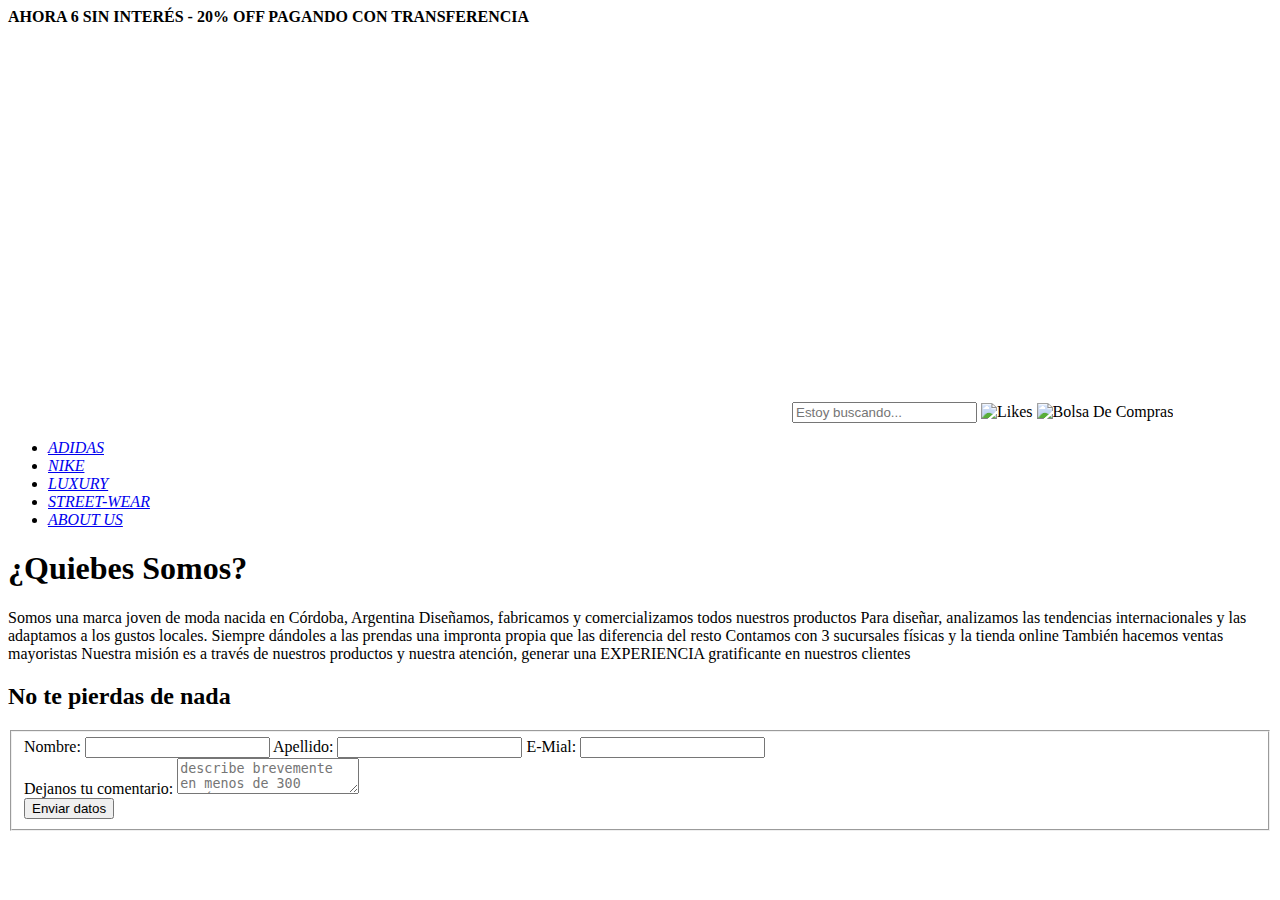
==== pages/about_us.html @ de36a55a "Primer Commit" ====
<body>
	<div class="descuento">
		<p><strong>AHORA 6 SIN INTERÉS - 20% OFF PAGANDO CON TRANSFERENCIA</strong></p>
	</div>

	<section class="seccion1">
		<nav class="seccion1_box">
			<div class="header">
				<a href="../index.html"/a><img class="logo" src="../imagenes/logo_blanco.png" alt="S N K | Sneakers House"/></a>
				<input type="search" placeholder="Estoy buscando..." id="inputBusqueda"/>
				<img class="likes" src="../imagenes/likes.png" alt="Likes">
				<img class="bolsa" src="../imagenes/carrito.png" alt="Bolsa De Compras">
			</div>
			<div class="menu">
				<ul>
					<li><a href="../pages/adidas.html"><em>ADIDAS</em></a></li>
					<li><a href="../pages/nike.html"><em>NIKE</em></a> </a></li>
					<li><a href="../pages/luxury.html"><em>LUXURY</em></a></li>
					<li><a href="../pages/streetwear.html"><em>STREET-WEAR</em> </a></li>
					<li><a href="../pages/about_us.html" target="_blank"><em>ABOUT US</em></a></li>
				</ul>
			</div>
		</nav>

	</header>
		<div class="nosotros_somos">
			<h1>¿Quiebes Somos?</h1>
				<p>Somos una marca joven de moda nacida en Córdoba, Argentina
					Diseñamos, fabricamos y comercializamos todos nuestros productos
					Para diseñar, analizamos las tendencias internacionales y las adaptamos a los gustos locales. Siempre dándoles a las prendas una impronta propia que las diferencia del resto
					Contamos con 3 sucursales físicas y la tienda online
					También hacemos ventas mayoristas
					Nuestra misión es a través de nuestros productos y nuestra atención, generar una EXPERIENCIA gratificante en nuestros clientes</p>
		</div>
		<div class="formulario">
			<h2>No te pierdas de nada</h2>
				<form>
					<fieldset>
						<label for="nombre">Nombre:</label>
						<input type="text" name="nombre"/>
					  	<label for="apellido">Apellido:</label>
					 	<input type="text" name="apellido"/>
											
						<label for="e-mail">E-Mial:</label>
						<input type="text" name="e-mail"/>
						<div class="comentario_alineado">
								<label  for="comentario">Dejanos tu comentario:</label>
								<textarea name="mensaje" for="mensaje" placeholder="describe brevemente en menos de 300 carácteres" maxlength="300"></textarea>
						</div>
						
						
						<input type="submit" name="enviar" value="Enviar datos"/>
						</fieldset>
				</form>
		</div>
	
</body>
</html>
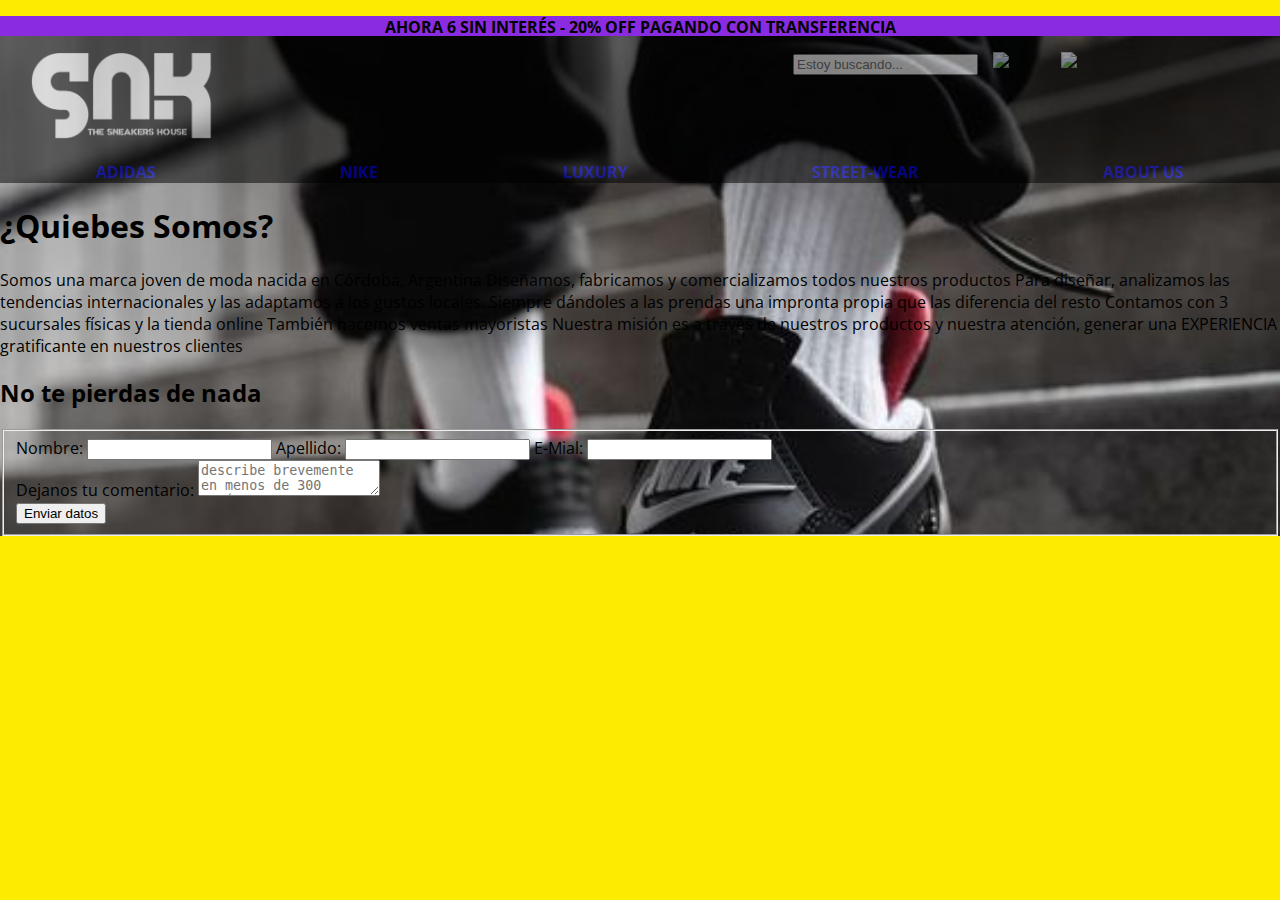
==== commit 83f20715: "Linkeado y correcicon de html en secciones" ====
--- a/pages/about_us.html
+++ b/pages/about_us.html
@@ -1,27 +1,44 @@
+<!DOCTYPE html>
+<html lang="es">
+<head>
+	<meta charset="UTF-8">
+	<meta name="viewport" content="width=device-width" initial-scale="1.0">
+	<title>SNK | Sneakers House</title>
+	<link rel="shortcut icon" href="favicomsnk.png">
+	<!-- Link de CSS -->
+	<link rel="stylesheet" type="text/css" href="../css/styles.css">
+	<!-- GOOGLES FONTS -->
+	<link rel="preconnect" href="https://fonts.googleapis.com">
+	<link rel="preconnect" href="https://fonts.gstatic.com" crossorigin>
+	<link href="https://fonts.googleapis.com/css2?family=Open+Sans:wght@400;700&display=swap" rel="stylesheet">
+</head>
 <body>
 	<div class="descuento">
 		<p><strong>AHORA 6 SIN INTERÉS - 20% OFF PAGANDO CON TRANSFERENCIA</strong></p>
 	</div>
 
 	<section class="seccion1">
-		<nav class="seccion1_box">
+	<nav class="seccion1_box">
 			<div class="header">
-				<a href="../index.html"/a><img class="logo" src="../imagenes/logo_blanco.png" alt="S N K | Sneakers House"/></a>
-				<input type="search" placeholder="Estoy buscando..." id="inputBusqueda"/>
-				<img class="likes" src="../imagenes/likes.png" alt="Likes">
-				<img class="bolsa" src="../imagenes/carrito.png" alt="Bolsa De Compras">
+				<ul class="header_ul">
+					<li><a href="index.html"/a><img class="logo" src="../imagenes/logo_blanco.png" alt="S N K | Sneakers House"/></a></li>
+				</ul>
+				<ul class="header_ul1">	
+					<li><input type="search" placeholder="Estoy buscando..." id="inputBusqueda"/></li>
+					<li><img class="likes" src="../imagenes/likes.png" alt="Likes"></li>
+					<li><img class="bolsa" src="../imagenes/carrito.png" alt="Bolsa De Compras"></li>
+				</ul>	
 			</div>
 			<div class="menu">
-				<ul>
-					<li><a href="../pages/adidas.html"><em>ADIDAS</em></a></li>
-					<li><a href="../pages/nike.html"><em>NIKE</em></a> </a></li>
-					<li><a href="../pages/luxury.html"><em>LUXURY</em></a></li>
-					<li><a href="../pages/streetwear.html"><em>STREET-WEAR</em> </a></li>
-					<li><a href="../pages/about_us.html" target="_blank"><em>ABOUT US</em></a></li>
+				<ul class="menu_ul">
+					<li><a href="../pages/adidas.html">ADIDAS</a></li>
+					<li><a href="../pages/nike.html">NIKE</a> </a></li>
+					<li><a href="../pages/luxury.html">LUXURY</a></li>
+					<li><a href="../pages/streetwear.html">STREET-WEAR</a></li>
+					<li><a href="../pages/about_us.html" target="_blank">ABOUT US</a></li>
 				</ul>
 			</div>
 		</nav>
-
 	</header>
 		<div class="nosotros_somos">
 			<h1>¿Quiebes Somos?</h1>
--- a/css/styles.css
+++ b/css/styles.css
@@ -0,0 +1,201 @@
+html,
+body{
+	margin: 0;
+	padding: 0;
+	font-family: 'Open Sans', sans-serif;;
+	background-color: #FDEC01;
+}
+
+*{
+	box-sizing: border-box;s
+}
+
+footer {
+	display: flex;
+	background-color: black;
+	color: white;
+}
+
+ul{
+	padding: 0;
+	list-style: none;
+}
+
+.seccion1{
+	background-size: 100%;
+	background-image: url("../imagenes/home_banner_1.jpg");
+	background-repeat: no-repeat;
+}
+.header{
+	display: flex;
+	width: 100%;
+}
+
+.header_ul{
+	justify-content: flex-start;
+}
+.header_ul1{
+	justify-content: flex-end;
+	padding-right: 5%;
+}
+
+.header ul{
+	display: flex;
+	flex-wrap: wrap;
+	flex: 1;
+	column-gap: 15px
+}
+
+.menu_ul{
+	display: flex;
+	flex: 1;
+	flex-wrap: wrap;
+	align-items: center;
+}
+
+
+.seccion1_box{
+	background-color: black;
+	opacity: 50%;
+}
+
+.menu {
+	display: flex;
+	margin-bottom: .02%;
+}
+
+.menu_ul{
+	color: white;
+	justify-content: center;
+	column-gap: 15%;
+	padding-right: 2%;
+	padding-left: 2%;
+	list-style: none;
+	font-weight: bold;
+}
+
+.bienvenido{
+	padding: 0;
+	margin: 0;
+	width: 100%;
+	display: grid;
+	color: #FDEC01;
+	justify-content: center;
+	font-weight: bold;
+}
+
+.bienvenido p{
+	display: grid;
+	color: white;
+	justify-content: center;
+	font-weight: bold;
+	font-size: auto;
+	width: 100%;
+}
+
+
+.descuento{
+	width: 100%;
+	height: 20px;
+	background-color: blueviolet;
+	color: black;
+	text-align: center;
+	font-size: auto;
+}
+------------------------------------------------------
+.seccion4{
+	display: flex;
+	width: 100%;
+}
+.seccion4 {
+	width: 100%;
+	background-color: white;
+}
+.footer_ul{
+	display: flex;
+	flex: 1;
+	flex-wrap: wrap;
+	justify-content: center;
+	column-gap: 50px;
+}
+----------------------------------------------------
+
+----------------------------------------------------
+
+
+.seccionfooter h3{
+	margin-left: 5%;
+}
+
+.seccionfooter1{
+	margin-left: 5%;
+	justify-content: flex-start;
+	flex: 1;
+}
+.footer2{
+	display: flex;
+	align-items: center;
+	justify-content: center;
+}
+.footer3{
+	margin-left: 10%;
+}
+.footer3 h3{ 
+	display: flex;
+	flex: 1;
+}
+.logosredes li{
+	display: flex;
+}
+--------------------------
+
+@media (max-width: 480px)
+	
+	.menu{
+		flex-wrap: wrap;
+	}
+	
+	.menu_ul{
+		margin: 0 0;
+		justify-content: center;
+	}
+
+	.menu
+	.menu_ul{
+		display: flex;
+		justify-content: center;
+	}
+}
+--------------------------
+
+.likes {
+	width: auto;
+}
+.bolsa {
+	width: auto;
+}
+.logo {
+	width: 30%;
+	margin-left: 5%;
+}
+.seccion2 {
+	width: 100%;
+}
+.seccion4 img{
+	width: 100%;
+}
+
+/*--------------------TRANSICIONES--------------------------------*/
+
+
+.menu a:hover {
+	border-color: black;
+	color: white;
+}
+
+.menu a{
+	text-decoration: none;
+	transition-property: color;
+	transition-duration: 1s;
+}
+
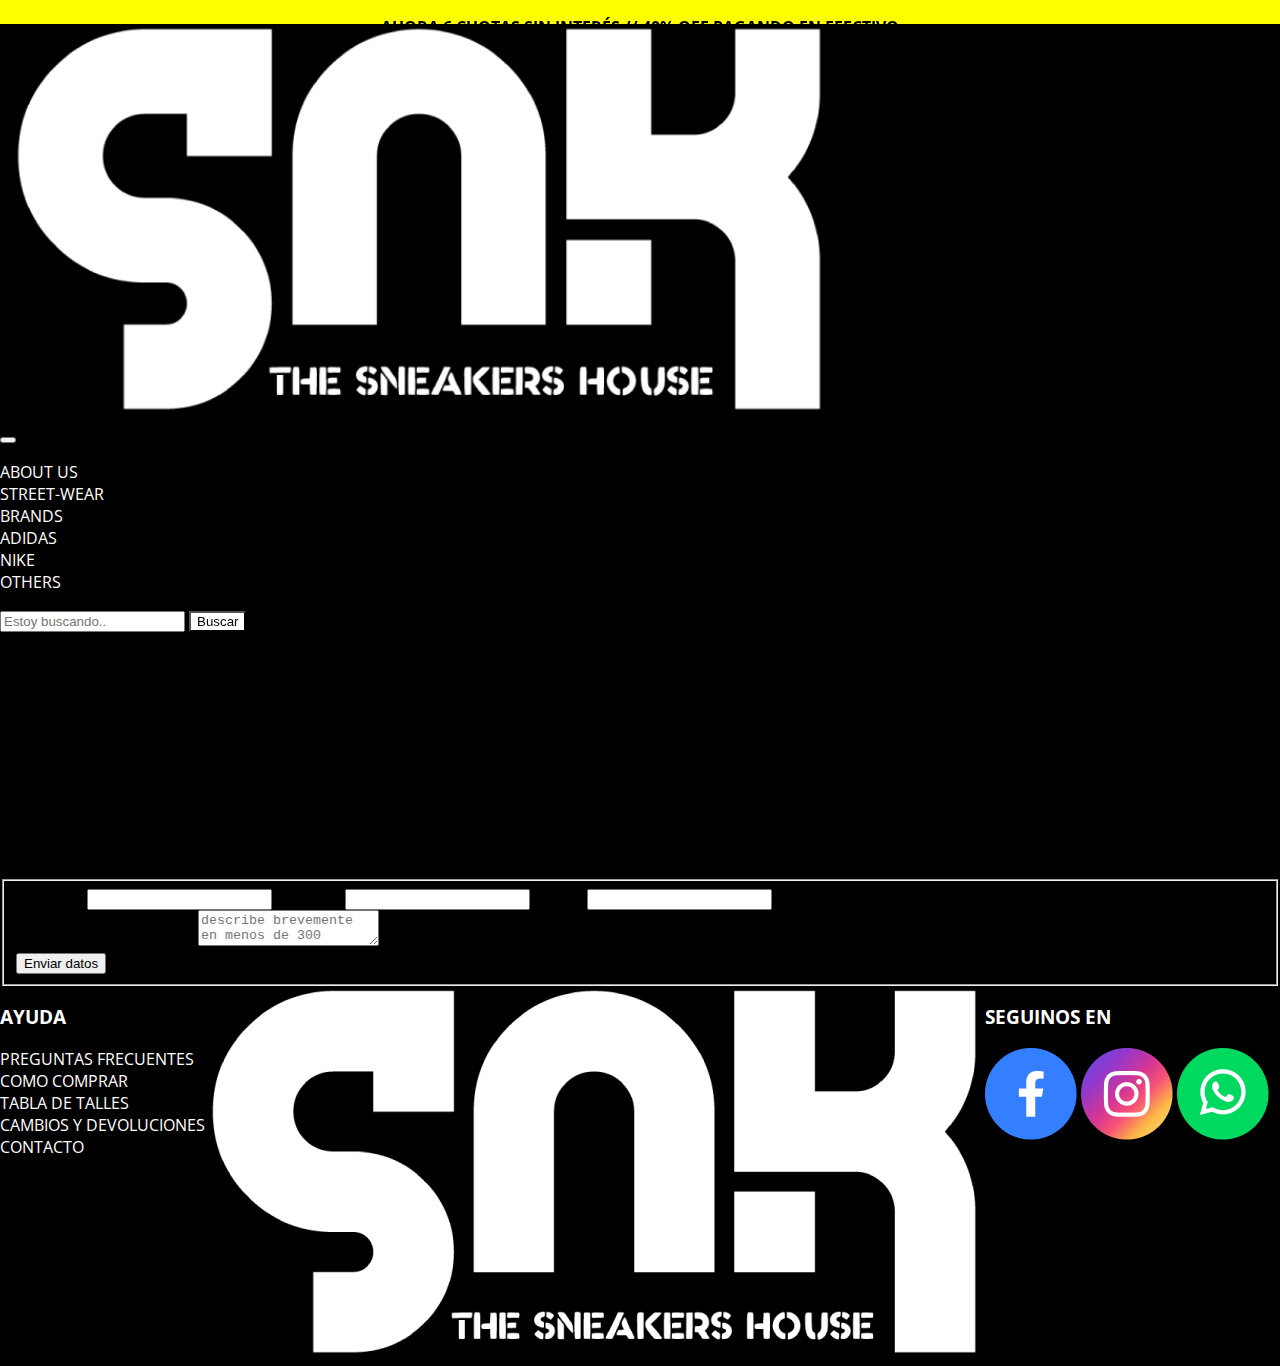
==== commit 33c8e1d1: "actualizacion de navbar con transiciones y linea de descuento  y hovers" ====
--- a/pages/about_us.html
+++ b/pages/about_us.html
@@ -4,7 +4,9 @@
 	<meta charset="UTF-8">
 	<meta name="viewport" content="width=device-width" initial-scale="1.0">
 	<title>SNK | Sneakers House</title>
-	<link rel="shortcut icon" href="favicomsnk.png">
+	<link rel="shortcut icon" href="../favicomsnk.png">
+	<!-- Boostrap -->
+	<link href="https://cdn.jsdelivr.net/npm/bootstrap@5.2.0/dist/css/bootstrap.min.css" rel="stylesheet" integrity="sha384-gH2yIJqKdNHPEq0n4Mqa/HGKIhSkIHeL5AyhkYV8i59U5AR6csBvApHHNl/vI1Bx" crossorigin="anonymous">
 	<!-- Link de CSS -->
 	<link rel="stylesheet" type="text/css" href="../css/styles.css">
 	<!-- GOOGLES FONTS -->
@@ -12,33 +14,45 @@
 	<link rel="preconnect" href="https://fonts.gstatic.com" crossorigin>
 	<link href="https://fonts.googleapis.com/css2?family=Open+Sans:wght@400;700&display=swap" rel="stylesheet">
 </head>
+
 <body>
-	<div class="descuento">
-		<p><strong>AHORA 6 SIN INTERÉS - 20% OFF PAGANDO CON TRANSFERENCIA</strong></p>
-	</div>
-
-	<section class="seccion1">
-	<nav class="seccion1_box">
-			<div class="header">
-				<ul class="header_ul">
-					<li><a href="index.html"/a><img class="logo" src="../imagenes/logo_blanco.png" alt="S N K | Sneakers House"/></a></li>
-				</ul>
-				<ul class="header_ul1">	
-					<li><input type="search" placeholder="Estoy buscando..." id="inputBusqueda"/></li>
-					<li><img class="likes" src="../imagenes/likes.png" alt="Likes"></li>
-					<li><img class="bolsa" src="../imagenes/carrito.png" alt="Bolsa De Compras"></li>
-				</ul>	
-			</div>
-			<div class="menu">
-				<ul class="menu_ul">
-					<li><a href="../pages/adidas.html">ADIDAS</a></li>
-					<li><a href="../pages/nike.html">NIKE</a> </a></li>
-					<li><a href="../pages/luxury.html">LUXURY</a></li>
-					<li><a href="../pages/streetwear.html">STREET-WEAR</a></li>
-					<li><a href="../pages/about_us.html" target="_blank">ABOUT US</a></li>
-				</ul>
-			</div>
-		</nav>
+	<header class="descuento_header">
+		<div class="descuento">
+			<p><strong>AHORA 6 CUOTAS SIN INTERÉS // 40% OFF PAGANDO EN EFECTIVO</strong></p>
+		</div>
+	</header>	
+	<nav class="navbar navbar-expand-lg">
+  <div class="container-fluid">
+    <a class="navbar-brand" href="../index.html"/a><img class="logo" src="../imagenes/logo_blanco.png" alt="S N K | Sneakers House"/></a>
+    <button class="navbar-toggler" type="button" data-bs-toggle="collapse" data-bs-target="#navbarSupportedContent" aria-controls="navbarSupportedContent" aria-expanded="false" aria-label="Toggle navigation">
+      <span class="navbar-toggler-icon"></span>
+    </button>
+    <div class="collapse navbar-collapse" id="navbarSupportedContent">
+      <ul class="navbar-nav me-auto mb-2 mb-lg-0">
+        <li class="nav-item">
+          <a class="nav-link" href="../pages/about_us.html">ABOUT US</a>
+        </li>
+        <li class="nav-item">
+          <a class="nav-link" href="../pages/streetwear.html">STREET-WEAR</a>
+        </li>
+        <li class="nav-item dropdown">
+          <a class="nav-link dropdown-toggle" role="button" data-bs-toggle="dropdown" aria-expanded="false">
+            BRANDS
+          </a>
+          <ul class="dropdown-menu">
+            <li><a class="dropdown-item" href="../pages/adidas.html">ADIDAS</a></li>
+            <li><a class="dropdown-item" href="../pages/nike.html">NIKE</a></li>
+           	<li><a class="dropdown-item" href="../pages/luxury.html">OTHERS</a></li>
+          </ul>
+        </li>
+      </ul>
+      <form class="d-flex" role="search">
+        <input class="form-control me-2" type="search" placeholder="Estoy buscando.." aria-label="Search">
+        <button class="btn" type="submit">Buscar</button>
+      </form>
+    </div>
+  </div>
+</nav>
 	</header>
 		<div class="nosotros_somos">
 			<h1>¿Quiebes Somos?</h1>
@@ -71,5 +85,32 @@
 				</form>
 		</div>
 	
+	<footer>
+		<section class="seccionfooter">
+			<h3>AYUDA</h3>
+			<div>	
+				<ul class="seccionfooter1">
+					<li><a href="../pages/about_us.html">PREGUNTAS FRECUENTES</a></li>
+					<li><a href="../pages/about_us.html">COMO COMPRAR</a></li>
+					<li><a href="../pages/about_us.html">TABLA DE TALLES</a></li>
+					<li><a href="../pages/about_us.html">CAMBIOS Y DEVOLUCIONES</a></li>
+					<li><a href="../pages/about_us.html">CONTACTO</a></li>
+				</ul>
+			</div>	
+		</section>
+		<section class="footer2">
+			<a href="../index.html"/a><img class="logo" src="../imagenes/logo_blanco.png" alt="S N K | Sneakers House"/></a>
+		</section>
+		<section class="footer3">
+			<h3>SEGUINOS EN</h3>
+				<div id="logosredes">
+					<a href="https://www.facebook.com/snk.house1" style="display: inline-block";"/a><img class="facebook" src="../imagenes/Facebook.png" alt="S N K | Sneakers House"/></a>
+					<a href="https://www.instagram.com/snk.house/" style="display: inline-block"/a><img class="instagram" src="../imagenes/Instagram.png" alt="S N K | Sneakers House"/></a>
+					<a href="#"style="display: inline-block" /a><img class="whatsapp" src="../imagenes/Whatsapp.png" alt="S N K | Sneakers House"/></a>
+				</div>
+		</section>
+	</footer>
+
+<script src="https://cdn.jsdelivr.net/npm/bootstrap@5.2.0/dist/js/bootstrap.bundle.min.js" integrity="sha384-A3rJD856KowSb7dwlZdYEkO39Gagi7vIsF0jrRAoQmDKKtQBHUuLZ9AsSv4jD4Xa" crossorigin="anonymous"></script>
 </body>
 </html>--- a/css/styles.css
+++ b/css/styles.css
@@ -2,12 +2,15 @@
 body{
 	margin: 0;
 	padding: 0;
-	font-family: 'Open Sans', sans-serif;;
-	background-color: #FDEC01;
+	font-family: 'Open Sans', sans-serif;
+	background-color: black;
+}
+img{
+	width: 100%;
 }
 
 *{
-	box-sizing: border-box;s
+	box-sizing: border-box;
 }
 
 footer {
@@ -15,117 +18,209 @@
 	background-color: black;
 	color: white;
 }
+
+
 
 ul{
 	padding: 0;
 	list-style: none;
 }
 
-.seccion1{
-	background-size: 100%;
-	background-image: url("../imagenes/home_banner_1.jpg");
-	background-repeat: no-repeat;
-}
-.header{
-	display: flex;
-	width: 100%;
-}
-
-.header_ul{
-	justify-content: flex-start;
-}
-.header_ul1{
-	justify-content: flex-end;
-	padding-right: 5%;
-}
-
-.header ul{
+/*-------------------------------*/
+
+.descuento_header{
+	display: flex;
+	height: 1.5rem;
+	background: yellow;
+	position: sticky;
+	top: 0;
+	z-index: 100;
+}
+.descuento{
 	display: flex;
 	flex-wrap: wrap;
-	flex: 1;
-	column-gap: 15px
-}
-
-.menu_ul{
+	align-items: center;
+	margin: auto;
+}
+/*-------------------------------*/
+.navbar-brand{
+	width: 120px;
+    height: auto;
+    padding: 10px;
+
+}
+.navbar{
+	display: flex;
+	background: black;
+	height: auto;
+	position: sticky;
+	top: 0;
+	z-index: 100;
+}
+
+.conteienr-fluid{
+	display: flex;
+	flex-wrap: wrap;
+}
+
+.nav-item a:hover {
+	color: yellow;
+	text-decoration: underline;
+}
+
+.nav-item a{
+	text-decoration: none;
+	transition-property: color;
+	transition-duration: 1s;
+	color: white;
+}
+
+a {
+	list-style: none;
+	color: white;
+	text-decoration: none;
+}
+
+.dropdown-menu {
+	background-color: black;
+}
+
+.dropdown-menu a{
+	text-decoration: none;
+	transition-property: color;
+	transition-duration: 1s;
+	color: white;
+}
+
+.dropdown-menu a:hover {
+	color: black;
+	text-decoration: underline;
+	text-decoration: blink;
+}
+
+.btn {
+	background-color: white;
+}
+
+/*------------------------------------------*/
+.bienvenido {
+    background-image: url(../imagenes/home_banner_2.jpg);
+    background-repeat: no-repeat;
+    background-size: cover;
+    background-position: center center;
+    flex-basis: 100%;
+    display: flex;
+    justify-content: center;
+    align-items: center;
+    height: 100vh;*/
+
+
+
+
+
+/*
+
+.bienvenido h1{
+	float: center;
+	color: yellow;
+	position: relative;
+}
+
+.bienvenido h1 span{
+	position: absolute;
+	right: 0;
+	width: 0;
+	background: black;
+	border-left: 2px solid #fff;
+
+	animation: maquina 4s infinite alternate steps(45);
+}
+
+@keyframes maquina {
+	from {
+		width: 100%;
+	}
+	to{
+		width: 0;
+	}
+} */
+
+
+
+/*.bienvenido{
+	padding: 0;
+	margin: 0;
+	width: 100%;
+	display: grid;
+	color: #FDEC01;
+	justify-content: center;
+	font-weight: bold;
+}
+
+.bienvenido p{
+	display: grid;
+	color: white;
+	justify-content: center;
+	font-weight: bold;
+	font-size: auto;
+	width: 100%;
+} */
+
+/*------------------------------------------------------*/
+.seccion4{
+	display: flex;
+	width: 100%;
+}
+.seccion4 {
+	width: 100%;
+	background-color: white;
+}
+.footer_ul{
 	display: flex;
 	flex: 1;
 	flex-wrap: wrap;
+	justify-content: center;
+	column-gap: 50px;
+}
+/*----------------------------------------------------*/
+
+
+
+.carrusel {
+	width: 100%;
+	display: flex;
+	justify-content: center;
 	align-items: center;
 }
 
-
-.seccion1_box{
-	background-color: black;
-	opacity: 50%;
-}
-
-.menu {
-	display: flex;
-	margin-bottom: .02%;
-}
-
-.menu_ul{
-	color: white;
-	justify-content: center;
-	column-gap: 15%;
-	padding-right: 2%;
-	padding-left: 2%;
-	list-style: none;
-	font-weight: bold;
-}
-
-.bienvenido{
-	padding: 0;
-	margin: 0;
-	width: 100%;
-	display: grid;
-	color: #FDEC01;
-	justify-content: center;
-	font-weight: bold;
-}
-
-.bienvenido p{
-	display: grid;
-	color: white;
-	justify-content: center;
-	font-weight: bold;
-	font-size: auto;
-	width: 100%;
-}
-
-
-.descuento{
-	width: 100%;
-	height: 20px;
-	background-color: blueviolet;
-	color: black;
-	text-align: center;
-	font-size: auto;
-}
-------------------------------------------------------
-.seccion4{
-	display: flex;
-	width: 100%;
-}
-.seccion4 {
-	width: 100%;
-	background-color: white;
-}
-.footer_ul{
-	display: flex;
-	flex: 1;
-	flex-wrap: wrap;
-	justify-content: center;
-	column-gap: 50px;
-}
-----------------------------------------------------
-
-----------------------------------------------------
-
-
-.seccionfooter h3{
+.carrusel {
+	position: relative;
+	height: 400px;
+	width: 100%;
+	overflow: hidden;
+	box-shadow: 0px 10px 15px rgba(0, 0, 0,.50);
+	cursor: pointer;
+}
+
+.carrusel img{
+	transform: perspective(600px) rotateY(180degh);
+	width: 100%;
+	height: 100%;
+	padding: 4px;
+}
+.carrusel:hover {
+	transform: rotate(360deg);
+	transition-duration: 2s;
+}
+
+
+/*----------------------------------------------------*/
+
+
+.seccionfooter h3{{
 	margin-left: 5%;
-}
+{}}
+
 
 .seccionfooter1{
 	margin-left: 5%;
@@ -135,19 +230,21 @@
 .footer2{
 	display: flex;
 	align-items: center;
-	justify-content: center;
-}
+    text-align: center;
+	justify-content: center;
+}
+
 .footer3{
 	margin-left: 10%;
-}
+	list-style: none;
+	}
+
 .footer3 h3{ 
 	display: flex;
 	flex: 1;
 }
-.logosredes li{
-	display: flex;
-}
---------------------------
+
+/*--------------------------*/
 
 @media (max-width: 480px)
 	
@@ -166,7 +263,7 @@
 		justify-content: center;
 	}
 }
---------------------------
+/*--------------------------*/
 
 .likes {
 	width: auto;
@@ -188,14 +285,6 @@
 /*--------------------TRANSICIONES--------------------------------*/
 
 
-.menu a:hover {
-	border-color: black;
-	color: white;
-}
-
-.menu a{
-	text-decoration: none;
-	transition-property: color;
-	transition-duration: 1s;
-}
-
+
+
+/*------------------------------------------------------------------*/
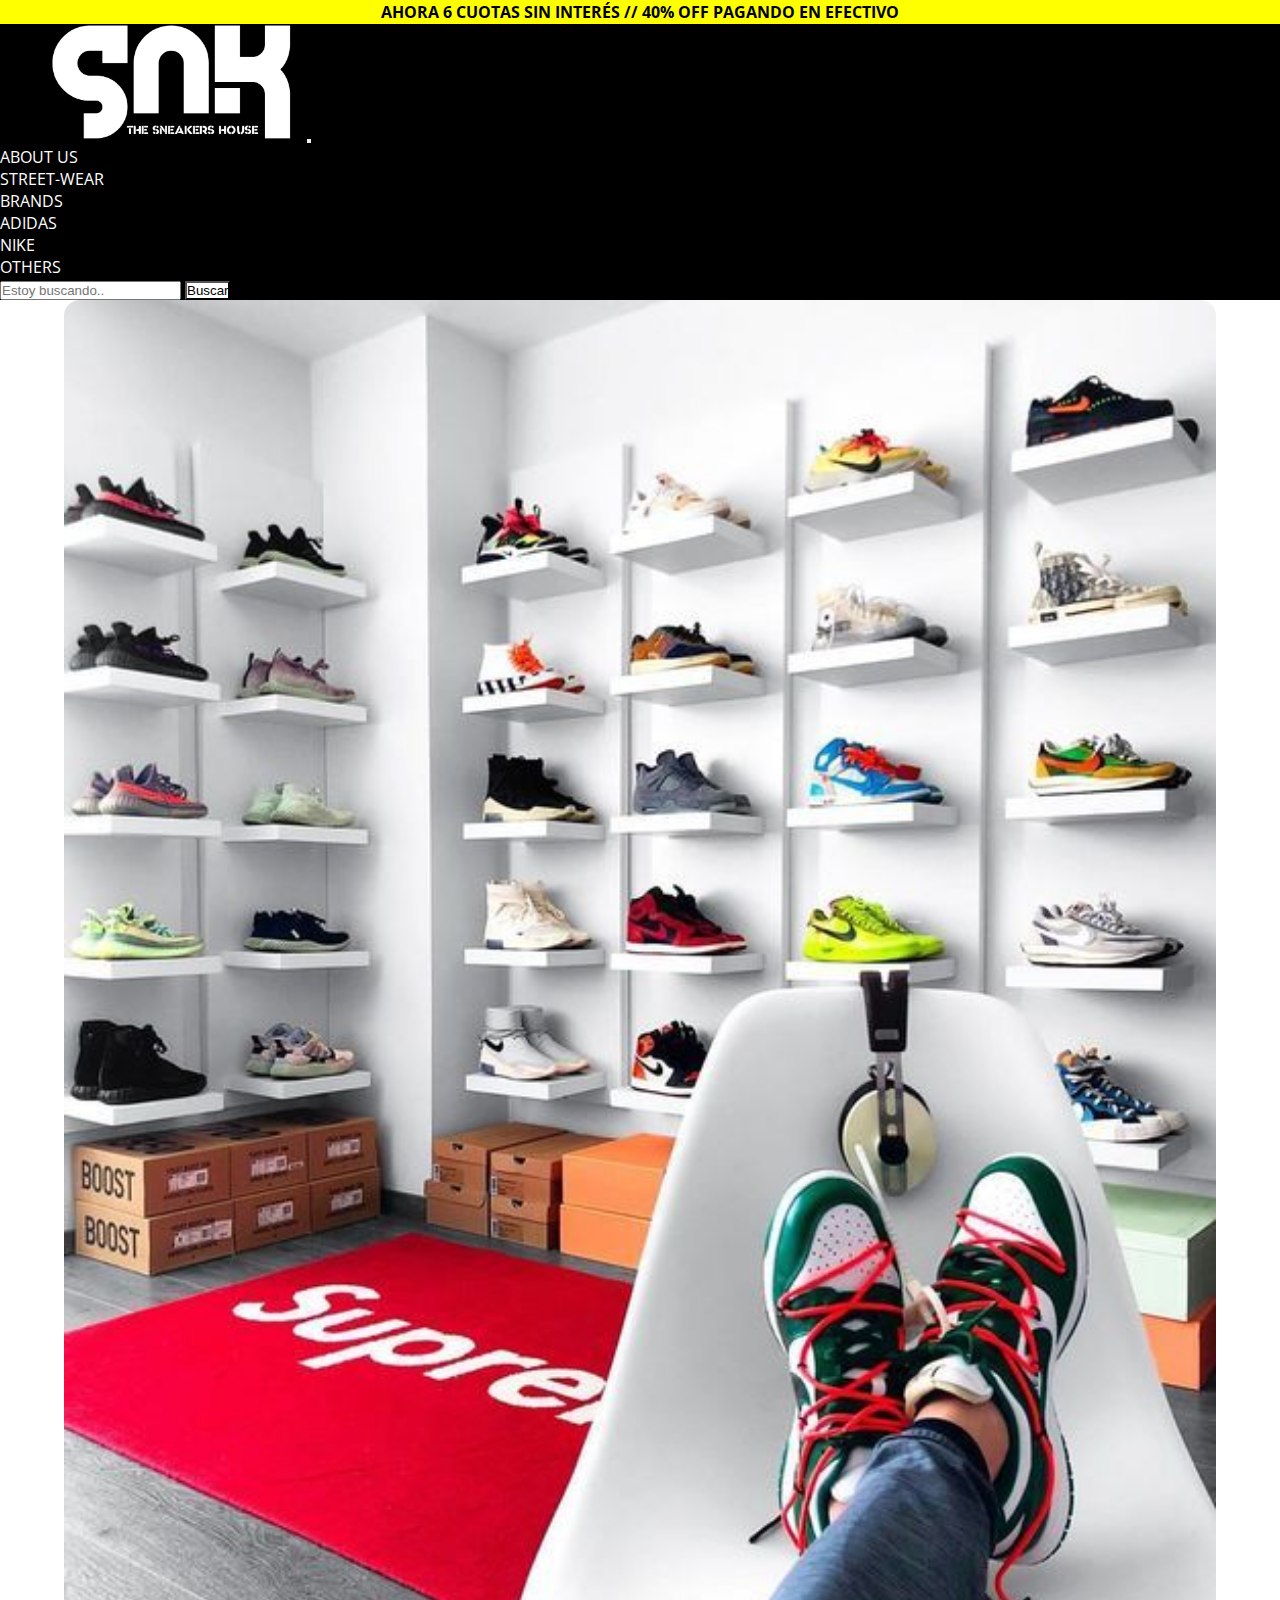
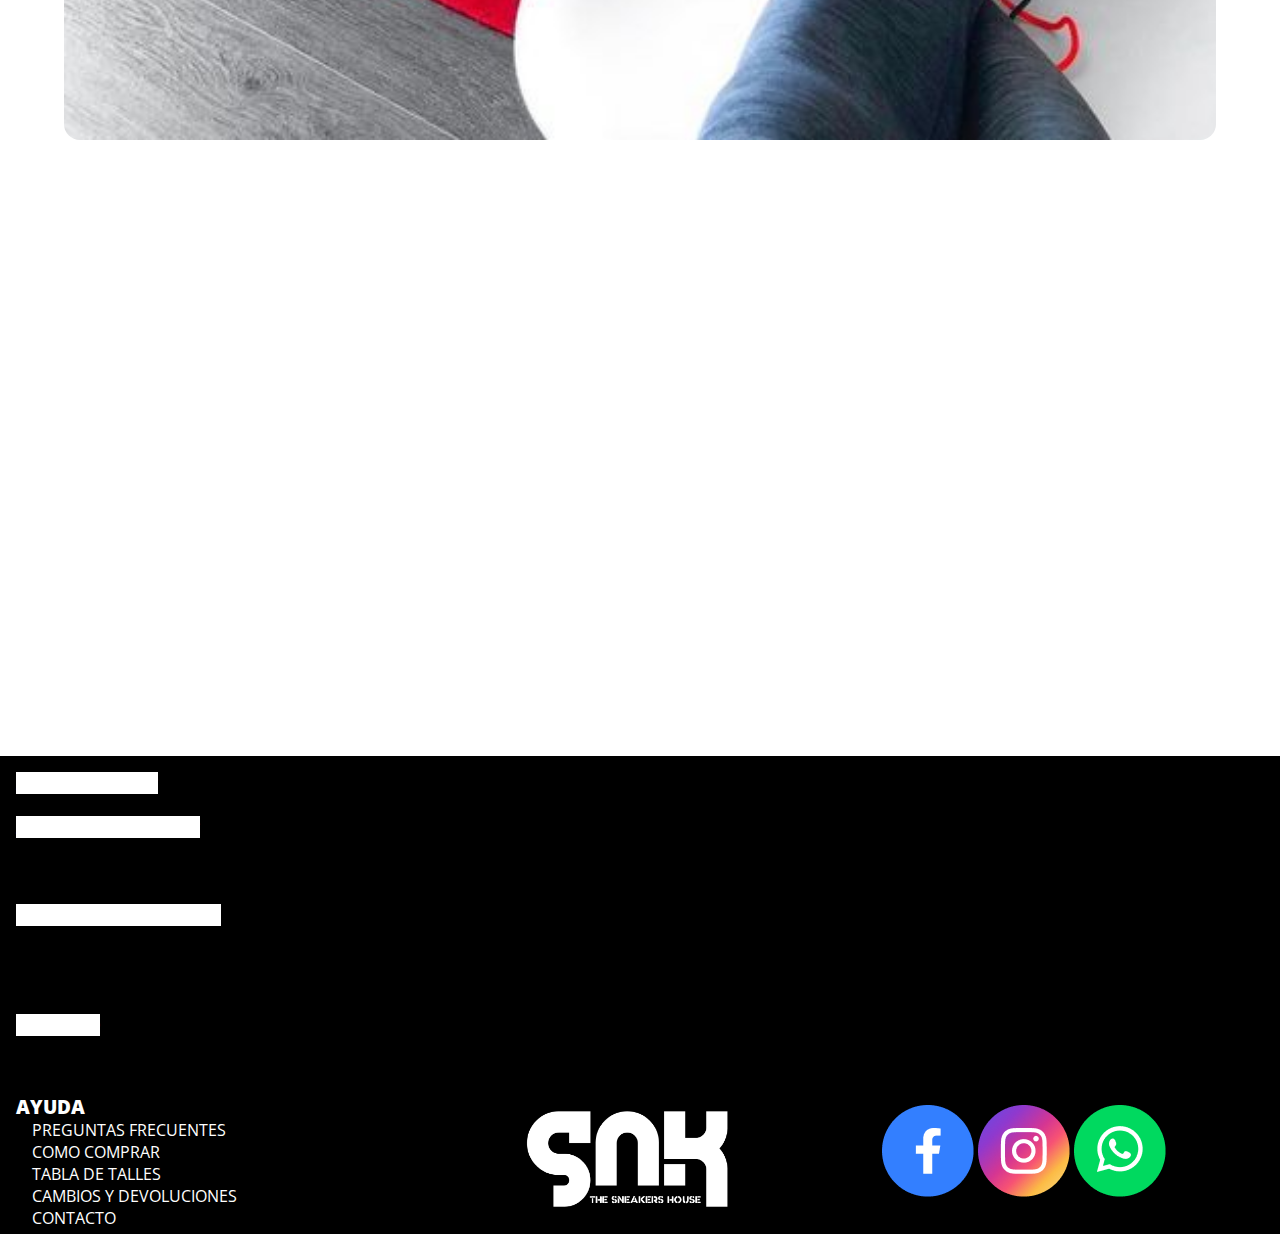
==== commit 76be0e37: "Seccion about us avanzado, falta editar diseño" ====
--- a/pages/about_us.html
+++ b/pages/about_us.html
@@ -53,41 +53,80 @@
     </div>
   </div>
 </nav>
-	</header>
-		<div class="nosotros_somos">
-			<h1>¿Quiebes Somos?</h1>
-				<p>Somos una marca joven de moda nacida en Córdoba, Argentina
-					Diseñamos, fabricamos y comercializamos todos nuestros productos
-					Para diseñar, analizamos las tendencias internacionales y las adaptamos a los gustos locales. Siempre dándoles a las prendas una impronta propia que las diferencia del resto
-					Contamos con 3 sucursales físicas y la tienda online
-					También hacemos ventas mayoristas
-					Nuestra misión es a través de nuestros productos y nuestra atención, generar una EXPERIENCIA gratificante en nuestros clientes</p>
-		</div>
-		<div class="formulario">
-			<h2>No te pierdas de nada</h2>
-				<form>
-					<fieldset>
-						<label for="nombre">Nombre:</label>
-						<input type="text" name="nombre"/>
-					  	<label for="apellido">Apellido:</label>
-					 	<input type="text" name="apellido"/>
-											
-						<label for="e-mail">E-Mial:</label>
-						<input type="text" name="e-mail"/>
-						<div class="comentario_alineado">
-								<label  for="comentario">Dejanos tu comentario:</label>
-								<textarea name="mensaje" for="mensaje" placeholder="describe brevemente en menos de 300 carácteres" maxlength="300"></textarea>
-						</div>
-						
-						
-						<input type="submit" name="enviar" value="Enviar datos"/>
-						</fieldset>
-				</form>
-		</div>
+<!-- -->
+<main>
+	<div class="row g-0">
+    	<img src="../imagenes/showroom_snk.jpg" alt="Showroom" class="container-fluid col-xl-5 showroom_img">
+
+ 		<section class="container gps col-xl-5">
+      		<iframe class="media__gps" src="https://www.google.com/maps/embed?pb=!1m18!1m12!1m3!1d3284.1969295568892!2d-58.37197108460945!3d-34.59918146476548!2m3!1f0!2f0!3f0!3m2!1i1024!2i768!4f13.1!3m3!1m2!1s0x95a3353362b5f933%3A0xc1b70cb49ba27aa0!2sMicrosoft%20Argentina!5e0!3m2!1sen!2sar!4v1648254077707!5m2!1sen!2sar" width="800" height="600" style="border:0;" allowfullscreen="" loading="lazy" referrerpolicy="no-referrer-when-downgrade"></iframe>
+  		</section>
+ 	</div>
+
+   	<div id="desplegable">
+    	<div class="card">
+            <div class="card-header">
+               	<a class="btn accordion__tittle collapsed" data-bs-toggle="collapse" href="#collapseOne" aria-expanded="false">
+                        ¿COMO COMPRAR?
+                </a>
+           	</div>
+                <div id="collapseOne" class="collapse" style="">
+                    <div class="card-body text__description">
+                        Facil! Chekeá los modelos disponibles en las diferentes secciones de la web, elegi tu talle y escribinos por Whatsapp para preparar el envio de tus SNEAKERS.
+                    </div>
+                </div>
+            </div>
+
+            <div class="card">
+                <div class="card-header">
+                    <a class="collapsed btn accordion__tittle" data-bs-toggle="collapse" href="#collapseTwo">
+                        ¿COMO SABER MI TALLE?
+                    </a>
+          		</div>
+              	<div id="collapseTwo" class="collapse">
+                    <div class="card-body text__description">
+                        Tomá las medidas de tus pies antes de elegir tus zapatillas, ojotas o calzado en general. Acordate de hacerlo al final de la jornada, ya que con el paso del día los pies pueden hincharse y así aumentar su tamaño. Distribuí el peso por igual en ambos pies y ponete unas medias que uses regularmente. Recordá medirte ambos pies. La medida entre ellos puede variar y tené en cuenta que siempre se toma como referencia el pie que tenga el mayor tamaño.
+                    </div>
+                </div>
+            </div>
+
+            <div class="card">
+                <div class="card-header">
+                    <a class="collapsed btn accordion__tittle" data-bs-toggle="collapse" href="#collapseThree">
+                        CAMBIOS Y DEVOLUCIONES
+                    </a>
+                </div>
+                <div id="collapseThree" class="collapse">
+                    <div class="card-body text__description">
+                        Tené en cuenta que, para realizar el cambio por otro producto, siempre el nuevo que selecciones tiene que encontrarse en stock en la página al momento de tu solicitud.
+
+						Es importante que sepas que, en el caso de que elijas solo el cambio de talle el precio del producto será el mismo y no se modificará. En cambio, si elegís otro producto distinto para cambiar (ya sea otro modelo o el mismo modelo, pero de diferente color) el precio puede variar y, en ese caso, deberás abonar la diferencia.
+
+						En cualquiera de estas situaciones, el valor será tomado del producto inicial que figure en la factura original de compra (excluyendo el costo del envío).
+                    </div>
+                </div>
+            </div>
+
+            <div class="card">
+                <div class="card-header">
+                    <a class="collapsed btn accordion__tittle" data-bs-toggle="collapse" href="#collapseFour">
+                        CONTACTO
+                    </a>
+                </div>
+                <div id="collapseFour" class="collapse">
+                    <div class="card-body text__description">
+                       Podes escribirnos via Whatsapp, estamos a disposicion las 24Hs !
+                       Podes acceder a nuestro chat directamente desde el botón que figura abajo !
+                    </div>
+                </div>
+            </div>
+        </div>
+ </main>       
+<!-- -->
 	
-	<footer>
-		<section class="seccionfooter">
-			<h3>AYUDA</h3>
+	<footer class="footer">
+		<section class="ayuda_footer">
+			<h3><strong>AYUDA</strong></h3>
 			<div>	
 				<ul class="seccionfooter1">
 					<li><a href="../pages/about_us.html">PREGUNTAS FRECUENTES</a></li>
@@ -98,13 +137,12 @@
 				</ul>
 			</div>	
 		</section>
-		<section class="footer2">
+		<section class="logo_footer">
 			<a href="../index.html"/a><img class="logo" src="../imagenes/logo_blanco.png" alt="S N K | Sneakers House"/></a>
 		</section>
-		<section class="footer3">
-			<h3>SEGUINOS EN</h3>
-				<div id="logosredes">
-					<a href="https://www.facebook.com/snk.house1" style="display: inline-block";"/a><img class="facebook" src="../imagenes/Facebook.png" alt="S N K | Sneakers House"/></a>
+		<section class="redes_footer">
+				<div id="logos_redes">
+					<a href="https://www.facebook.com/snk.house1" style="display: inline-block"/a><img class="facebook" src="../imagenes/Facebook.png" alt="S N K | Sneakers House"/></a>
 					<a href="https://www.instagram.com/snk.house/" style="display: inline-block"/a><img class="instagram" src="../imagenes/Instagram.png" alt="S N K | Sneakers House"/></a>
 					<a href="#"style="display: inline-block" /a><img class="whatsapp" src="../imagenes/Whatsapp.png" alt="S N K | Sneakers House"/></a>
 				</div>
--- a/css/styles.css
+++ b/css/styles.css
@@ -10,7 +10,9 @@
 }
 
 *{
-	box-sizing: border-box;
+	margin: 0;
+    padding: 0;
+    box-sizing: border-box;;
 }
 
 footer {
@@ -44,7 +46,7 @@
 }
 /*-------------------------------*/
 .navbar-brand{
-	width: 120px;
+	width: 500px;
     height: auto;
     padding: 10px;
 
@@ -112,28 +114,33 @@
     display: flex;
     justify-content: center;
     align-items: center;
-    height: 100vh;*/
-
-
-
-
-
-/*
-
-.bienvenido h1{
-	float: center;
-	color: yellow;
-	position: relative;
-}
-
-.bienvenido h1 span{
+    height: 100vh;
+}
+
+.bienvenido_titulo h1 {
+    color: white;
+    text-shadow: 0 20px 25px #2e2e31, 0 40px 60px #2e2e31;
+    font-size: 5rem;
+    font-weight: bold;
+    text-decoration: none;
+    letter-spacing: -3px;
+    margin: 0;
+    position: relative;
+    top: 50%;
+    left: 50%;
+    transform: translateX(-50%) translateY(-50%);
+    border-bottom: 1px solid;
+}
+
+.bienvenido_titulo span {
 	position: absolute;
 	right: 0;
 	width: 0;
-	background: black;
-	border-left: 2px solid #fff;
-
-	animation: maquina 4s infinite alternate steps(45);
+	background: space;
+	border-left: 5px solid;
+
+	animation: maquina 3s infinite alternate steps(25);
+
 }
 
 @keyframes maquina {
@@ -143,105 +150,78 @@
 	to{
 		width: 0;
 	}
-} */
-
-
-
-/*.bienvenido{
-	padding: 0;
-	margin: 0;
-	width: 100%;
-	display: grid;
-	color: #FDEC01;
-	justify-content: center;
-	font-weight: bold;
-}
-
-.bienvenido p{
-	display: grid;
-	color: white;
-	justify-content: center;
-	font-weight: bold;
-	font-size: auto;
-	width: 100%;
-} */
-
+}
 /*------------------------------------------------------*/
-.seccion4{
-	display: flex;
-	width: 100%;
-}
-.seccion4 {
-	width: 100%;
+.marcas{
+	display: flex;
+	flex-direction: column;
+	text-align: center;
 	background-color: white;
 }
-.footer_ul{
-	display: flex;
-	flex: 1;
-	flex-wrap: wrap;
-	justify-content: center;
-	column-gap: 50px;
-}
+
+.imagenes_marcas{
+    display: flex;
+    flex-direction: row;
+    flex-wrap: wrap;
+    justify-content: center;
+
+}
+.imagenes_marcas img{
+	width: 100px;
+	height: 100px;
+	
+}
+
 /*----------------------------------------------------*/
 
 
-
-.carrusel {
-	width: 100%;
-	display: flex;
-	justify-content: center;
-	align-items: center;
-}
-
-.carrusel {
+/*----------------------------------------------------*/
+.carousel-inner {
 	position: relative;
-	height: 400px;
 	width: 100%;
 	overflow: hidden;
-	box-shadow: 0px 10px 15px rgba(0, 0, 0,.50);
-	cursor: pointer;
-}
-
-.carrusel img{
-	transform: perspective(600px) rotateY(180degh);
-	width: 100%;
-	height: 100%;
-	padding: 4px;
-}
-.carrusel:hover {
-	transform: rotate(360deg);
-	transition-duration: 2s;
-}
-
+}
+.carousel-item {
+	margin-top: 1rem;
+	position: relative;
+    display: none;
+    float: left;
+    width: 100%;
+    margin-right: -100%;
+    -webkit-backface-visibility: hidden;
+    backface-visibility: hidden;
+    transition: transform .5s ease-in-out;
+}
 
 /*----------------------------------------------------*/
-
-
-.seccionfooter h3{{
-	margin-left: 5%;
-{}}
-
-
-.seccionfooter1{
-	margin-left: 5%;
-	justify-content: flex-start;
-	flex: 1;
-}
-.footer2{
-	display: flex;
-	align-items: center;
-    text-align: center;
+.footer {
+	display: grid;
+    grid-template-columns: 2fr 1fr 2fr;
+    background-color: black;
+    margin: auto;
+    padding: 0.3rem 0;
+}
+.ayuda_footer .logo_footer .redes_footer{
+	display: flex;
+    justify-content: center;
+    align-items: center;
+}
+.ayuda_footer h3{
+	padding-left: 1rem;
+	margin-top: 1rem;
+}
+.ayuda_footer a{
+	text-decoration: none;
+	padding-left: 2rem;
+}
+.logo_footer img{
+	width: 80%;
+	margin-top: 2rem;
+}
+.redes_footer{
+	display: flex;
 	justify-content: center;
-}
-
-.footer3{
-	margin-left: 10%;
-	list-style: none;
-	}
-
-.footer3 h3{ 
-	display: flex;
-	flex: 1;
+    align-items: center;
 }
 
 /*--------------------------*/
@@ -282,9 +262,54 @@
 	width: 100%;
 }
 
-/*--------------------TRANSICIONES--------------------------------*/
-
-
-
-
-/*------------------------------------------------------------------*/
+/*------------------------------ABOUT US-----------------------------------*/
+ .gps{ 
+    padding: 0.5rem;
+    display: -webkit-box;
+    display: -ms-flexbox;
+    display: flex;
+    -webkit-box-pack: center;
+    -ms-flex-pack: center;
+    justify-content: center;
+    max-width: 90%;
+    transition: 0.2s;
+}
+.gps:hover {
+	transform: scale3d(0.95, 0.95, 0.95);
+	transition: 0.4s;
+}
+.row{
+	background-color: white;
+	display: flex;
+    flex-wrap: wrap;
+    margin-top: calc(-1 * var(--bs-gutter-y));
+    margin-right: calc(-.5 * var(--bs-gutter-x));
+    margin-left: calc(-.5 * var(--bs-gutter-x));
+}
+.showroom_img{
+	border-radius: 1rem;
+	margin: 0 auto;
+    max-width: 90%;
+    display: flex;
+    -webkit-box-pack: center;
+    justify-content: center;
+    transition: 0.2s;
+}
+.showroom_img:hover {
+	transform: scale3d(0.85, 0.85, 0.85);
+	transition: 0.4s;
+}
+
+#desplegable{
+	margin: 1rem;
+}
+.card{
+	word-wrap: break-word;
+}
+
+}
+
+
+
+
+
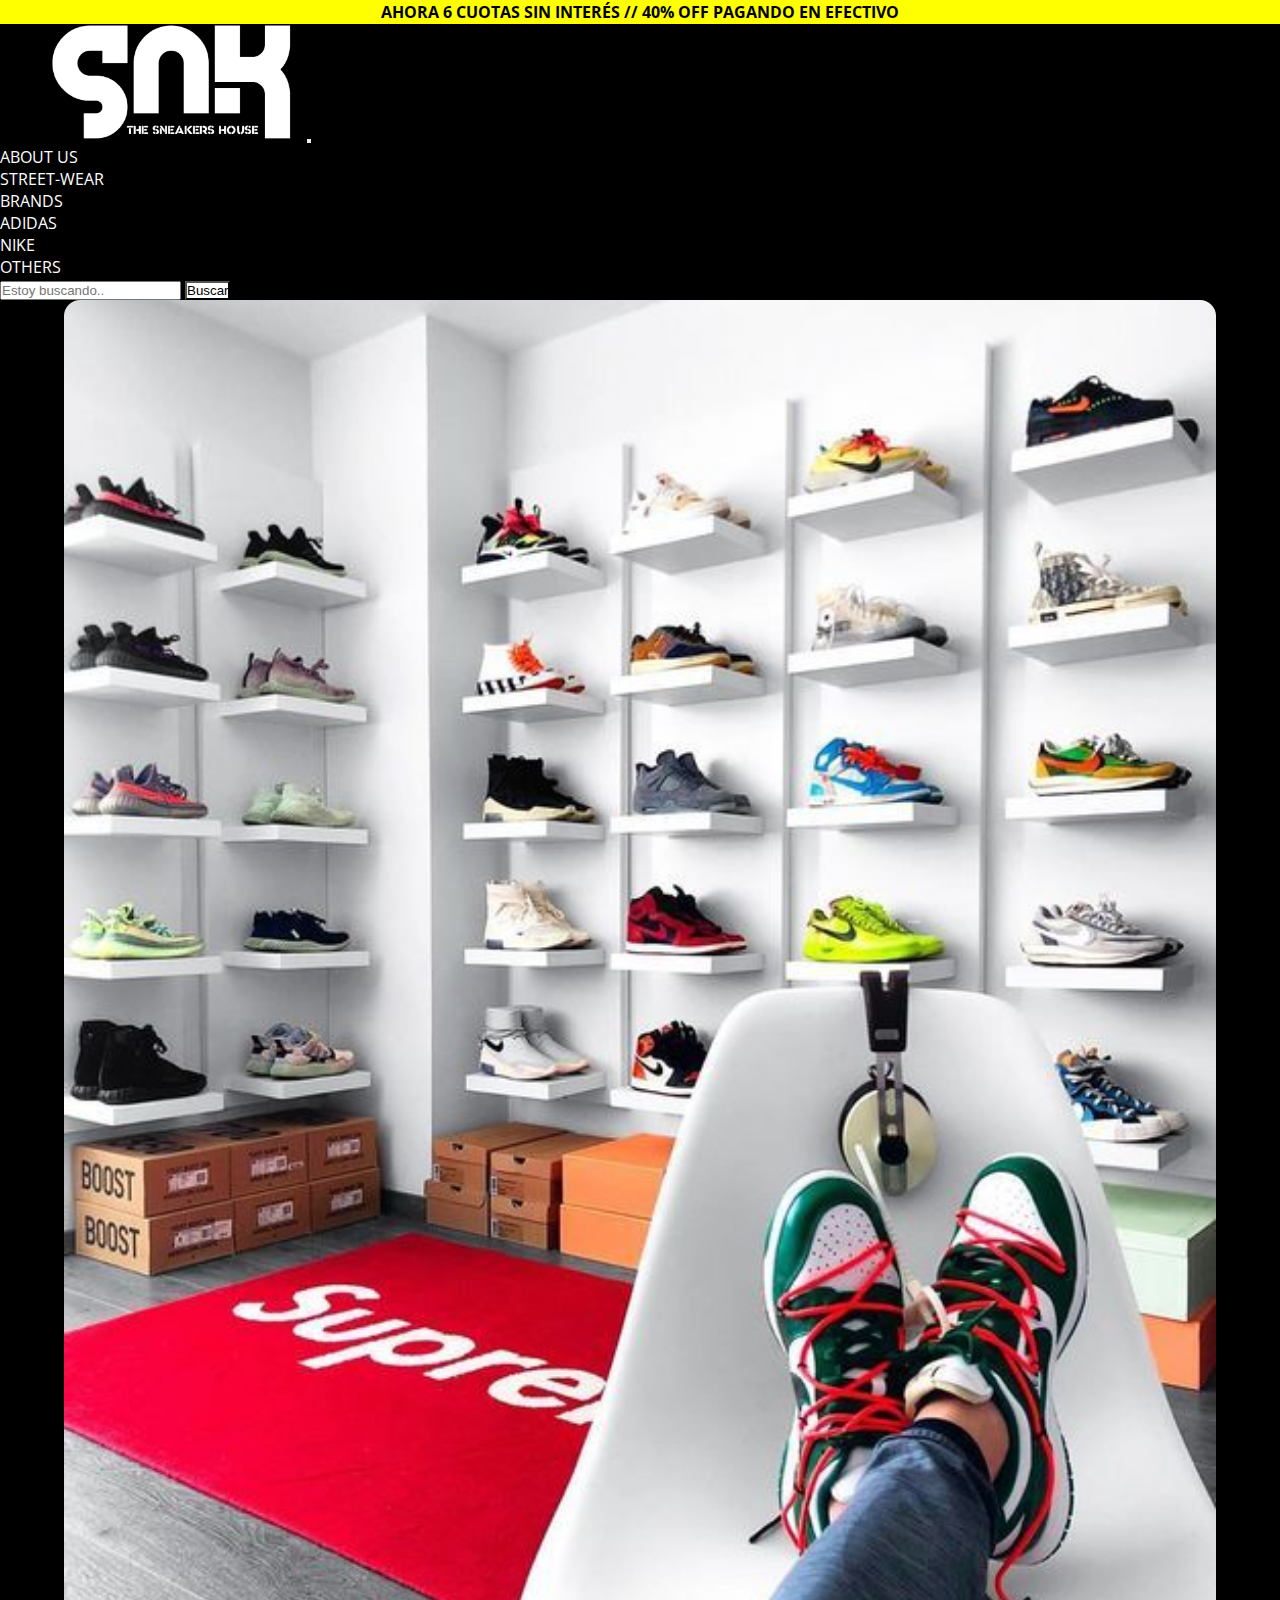
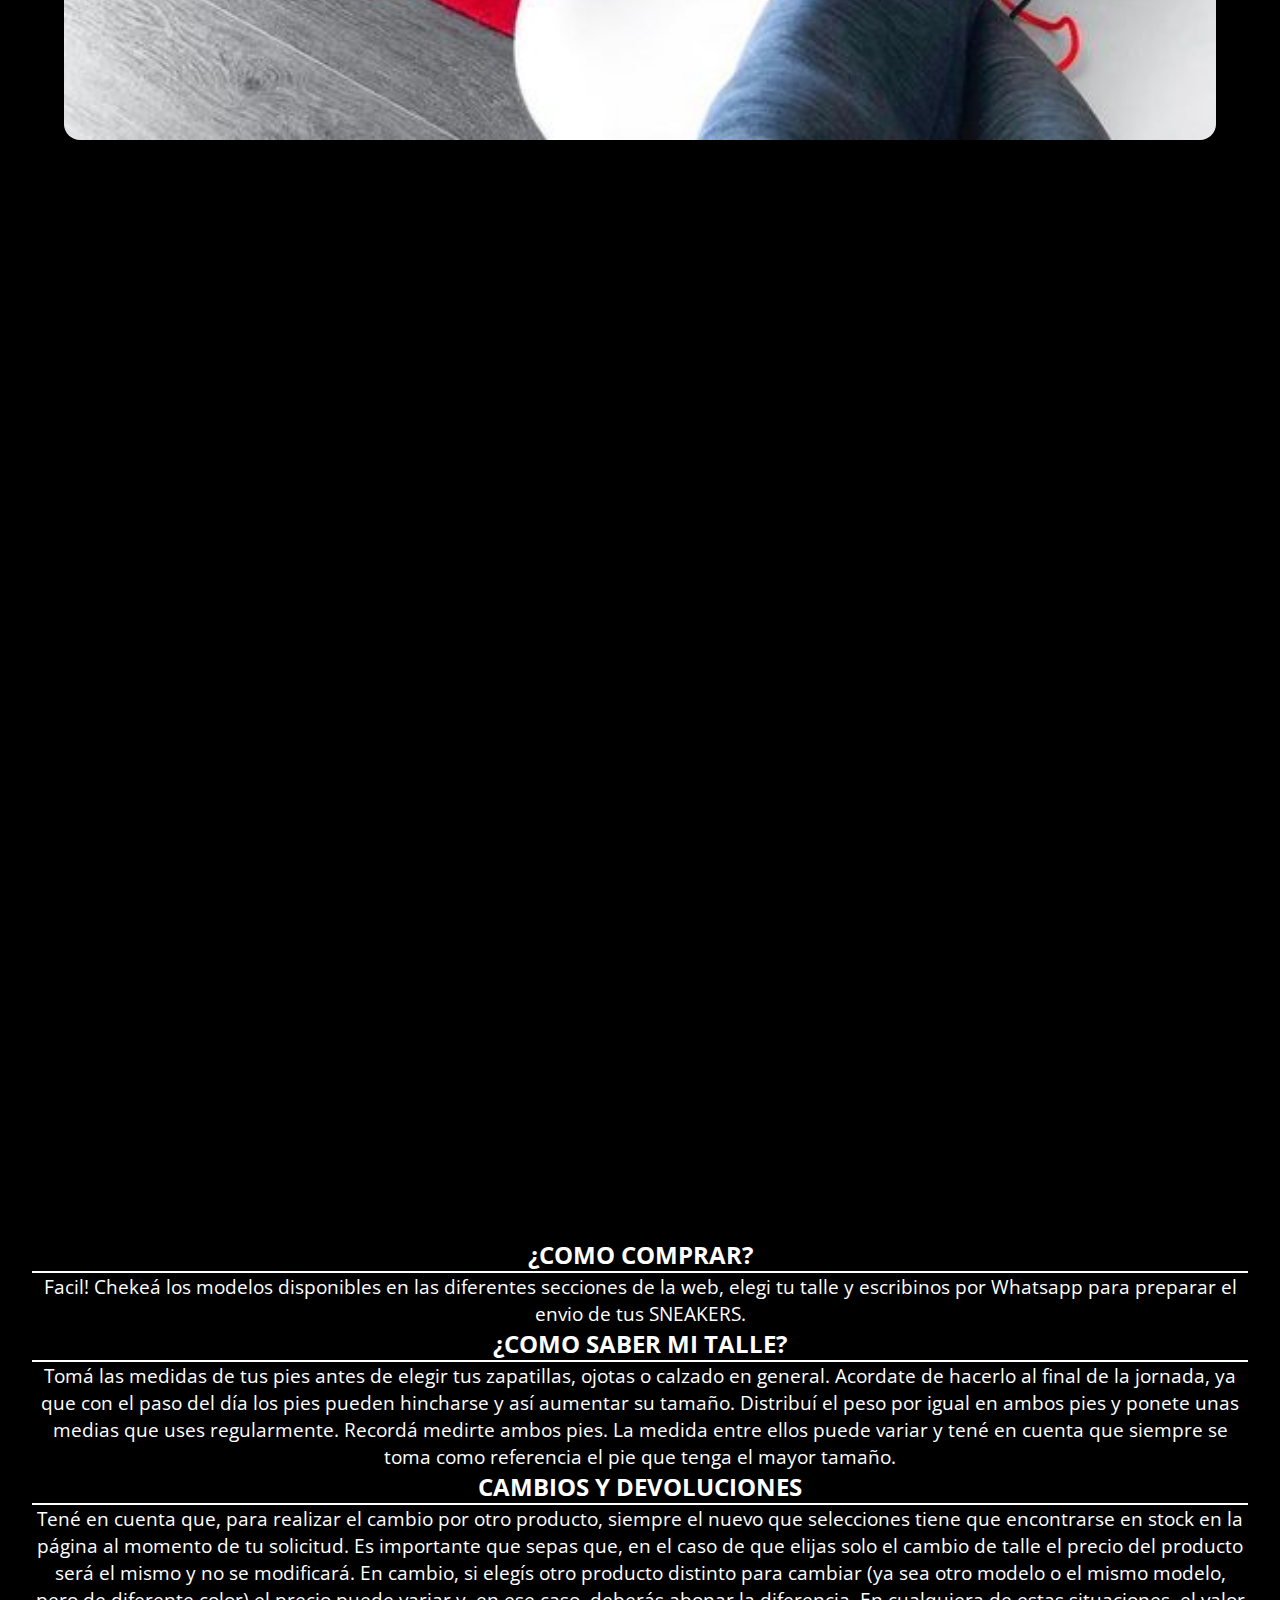
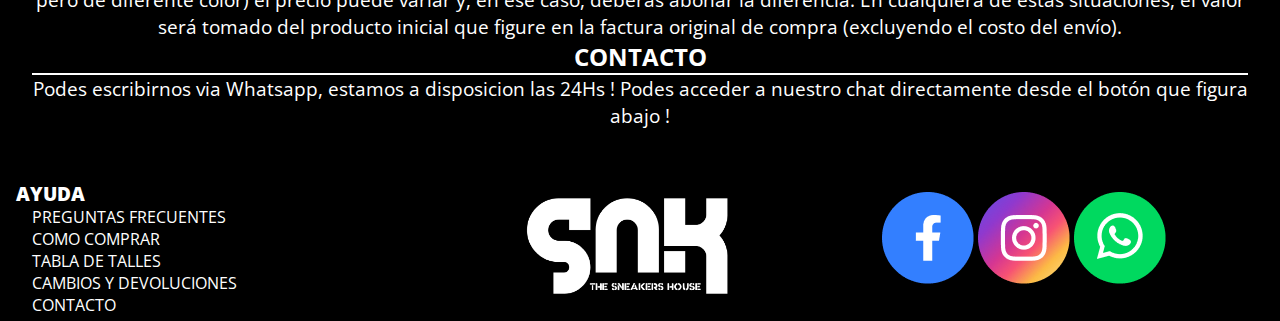
==== commit e59b47da: "Ajuste y terminacion de AboutUs" ====
--- a/pages/about_us.html
+++ b/pages/about_us.html
@@ -59,16 +59,16 @@
     	<img src="../imagenes/showroom_snk.jpg" alt="Showroom" class="container-fluid col-xl-5 showroom_img">
 
  		<section class="container gps col-xl-5">
-      		<iframe class="media__gps" src="https://www.google.com/maps/embed?pb=!1m18!1m12!1m3!1d3284.1969295568892!2d-58.37197108460945!3d-34.59918146476548!2m3!1f0!2f0!3f0!3m2!1i1024!2i768!4f13.1!3m3!1m2!1s0x95a3353362b5f933%3A0xc1b70cb49ba27aa0!2sMicrosoft%20Argentina!5e0!3m2!1sen!2sar!4v1648254077707!5m2!1sen!2sar" width="800" height="600" style="border:0;" allowfullscreen="" loading="lazy" referrerpolicy="no-referrer-when-downgrade"></iframe>
+      		<iframe class="media_gps" src="https://www.google.com/maps/embed?pb=!1m18!1m12!1m3!1d3284.1969295568892!2d-58.37197108460945!3d-34.59918146476548!2m3!1f0!2f0!3f0!3m2!1i1024!2i768!4f13.1!3m3!1m2!1s0x95a3353362b5f933%3A0xc1b70cb49ba27aa0!2sMicrosoft%20Argentina!5e0!3m2!1sen!2sar!4v1648254077707!5m2!1sen!2sar" width="900" height="1050" style="border:0;" allowfullscreen="" loading="lazy" referrerpolicy="no-referrer-when-downgrade"></iframe>
   		</section>
  	</div>
 
    	<div id="desplegable">
     	<div class="card">
             <div class="card-header">
-               	<a class="btn accordion__tittle collapsed" data-bs-toggle="collapse" href="#collapseOne" aria-expanded="false">
-                        ¿COMO COMPRAR?
-                </a>
+                   	<a class="btnabout accordion__tittle collapsed" data-bs-toggle="collapse" href="#collapseOne" aria-expanded="false">
+                        <strong>¿COMO COMPRAR?</strong>
+                    </a>
            	</div>
                 <div id="collapseOne" class="collapse" style="">
                     <div class="card-body text__description">
@@ -79,8 +79,8 @@
 
             <div class="card">
                 <div class="card-header">
-                    <a class="collapsed btn accordion__tittle" data-bs-toggle="collapse" href="#collapseTwo">
-                        ¿COMO SABER MI TALLE?
+                    <a class="collapsed btnabout accordion__tittle" data-bs-toggle="collapse" href="#collapseTwo">
+                        <strong>¿COMO SABER MI TALLE?</strong>
                     </a>
           		</div>
               	<div id="collapseTwo" class="collapse">
@@ -92,8 +92,8 @@
 
             <div class="card">
                 <div class="card-header">
-                    <a class="collapsed btn accordion__tittle" data-bs-toggle="collapse" href="#collapseThree">
-                        CAMBIOS Y DEVOLUCIONES
+                    <a class="collapsed btnabout accordion__tittle" data-bs-toggle="collapse" href="#collapseThree">
+                        <strong>CAMBIOS Y DEVOLUCIONES</strong>
                     </a>
                 </div>
                 <div id="collapseThree" class="collapse">
@@ -109,8 +109,8 @@
 
             <div class="card">
                 <div class="card-header">
-                    <a class="collapsed btn accordion__tittle" data-bs-toggle="collapse" href="#collapseFour">
-                        CONTACTO
+                    <a class="collapsed btnabout accordion__tittle" data-bs-toggle="collapse" href="#collapseFour">
+                       <strong>CONTACTO</strong>
                     </a>
                 </div>
                 <div id="collapseFour" class="collapse">
--- a/css/styles.css
+++ b/css/styles.css
@@ -193,6 +193,15 @@
     transition: transform .5s ease-in-out;
 }
 
+.row{
+	background-color: black;
+	display: flex;
+    flex-wrap: wrap;
+    margin-top: calc(-1 * var(--bs-gutter-y));
+    margin-right: calc(-.5 * var(--bs-gutter-x));
+    margin-left: calc(-.5 * var(--bs-gutter-x));
+}
+
 /*----------------------------------------------------*/
 .footer {
 	display: grid;
@@ -227,18 +236,17 @@
 /*--------------------------*/
 
 @media (max-width: 480px)
-	
-	.menu{
+	.navbar{
 		flex-wrap: wrap;
 	}
 	
-	.menu_ul{
+	.navbar-bar{
 		margin: 0 0;
 		justify-content: center;
 	}
 
-	.menu
-	.menu_ul{
+	.navbar
+	.navbar-bar{
 		display: flex;
 		justify-content: center;
 	}
@@ -263,13 +271,11 @@
 }
 
 /*------------------------------ABOUT US-----------------------------------*/
- .gps{ 
+
+.gps{ 
     padding: 0.5rem;
-    display: -webkit-box;
-    display: -ms-flexbox;
     display: flex;
     -webkit-box-pack: center;
-    -ms-flex-pack: center;
     justify-content: center;
     max-width: 90%;
     transition: 0.2s;
@@ -277,14 +283,6 @@
 .gps:hover {
 	transform: scale3d(0.95, 0.95, 0.95);
 	transition: 0.4s;
-}
-.row{
-	background-color: white;
-	display: flex;
-    flex-wrap: wrap;
-    margin-top: calc(-1 * var(--bs-gutter-y));
-    margin-right: calc(-.5 * var(--bs-gutter-x));
-    margin-left: calc(-.5 * var(--bs-gutter-x));
 }
 .showroom_img{
 	border-radius: 1rem;
@@ -299,17 +297,118 @@
 	transform: scale3d(0.85, 0.85, 0.85);
 	transition: 0.4s;
 }
-
 #desplegable{
-	margin: 1rem;
+	margin: 2rem;
 }
 .card{
+	text-align: center;
 	word-wrap: break-word;
-}
-
-}
-
-
-
-
-
+	--bs-card-bg: black;
+}
+.card-header{
+	background-color: black;
+    border-bottom: 2px solid white;
+}
+.card-body {
+	color: white;
+	font-size: 1.2rem;
+}
+.btnabout {
+    background-color: black;
+    font-size: 1.5rem;
+}
+
+
+
+
+/*------------------------------ADIDAS-----------------------------------*/
+
+.productos{
+	background: black;
+}
+.productos_contenedor{
+    max-width: 1200px;
+    margin: auto;
+    margin-top: 100px;
+    perspective: 1000px;
+    display: flex;
+    justify-content: center;
+    flex-wrap: wrap;
+}
+.papa_tarjeta {
+    margin: 20px;
+    perspective: 1000px;
+}
+.papa_tarjeta:hover .tarjeta {
+    transform: rotateY(180deg);
+  }
+.tarjeta{
+	width: 350px;
+    height: 400px;
+    position: relative;
+    transform-style: preserve-3d;
+    transition: all 600ms;
+}
+.frente_tarjeta, .dorso_tarjeta{
+	width: 100%;
+    height: 100%;
+    position: absolute;
+    top: 0;
+    left: 0;
+    backface-visibility: hidden;
+    transform-style: preserve-3d;
+    border-radius: 20px;
+}
+.frente_tarjeta {
+    background-size: cover;
+    background-position: center;
+}
+.bg{
+    width: 100%;
+    height: 100%;
+    position: absolute;
+    top: 0;
+    left: 0;
+    background: rgba(0, 0, 0, 0.4);
+    border-radius: 20px;
+}
+.cuerpo_tarjeta_frente {
+    width: 100%;
+    height: 100%;
+    text-align: center;
+    padding: 40px;
+    display: flex;
+    justify-content: center;
+    align-items: center;
+    color: #fff;
+    transform: translateZ(60px);
+}
+.cuerpo_tarjeta_dorso {
+    padding: 40px;
+    text-align: center;
+    transform: translateZ(60px);
+ }
+ .cuerpo_tarjeta_dorso p {
+    margin-top: 30px;
+    font-size: 18px;
+}
+.cuerpo_tarjeta_dorso input {
+    padding: 10px 40px;
+    margin-top: 30px;
+    font-size: 16px;
+    cursor: pointer;
+    border: none;
+    color: white;
+    background: BLACK;
+    box-shadow: 1px 1px 30px -5px black;
+    border-radius: 10px;
+    transition: box-shadow 600ms;
+}
+.dorso_tarjeta {
+    transform: rotateY(180deg);
+    background: #fff;
+}
+
+
+
+
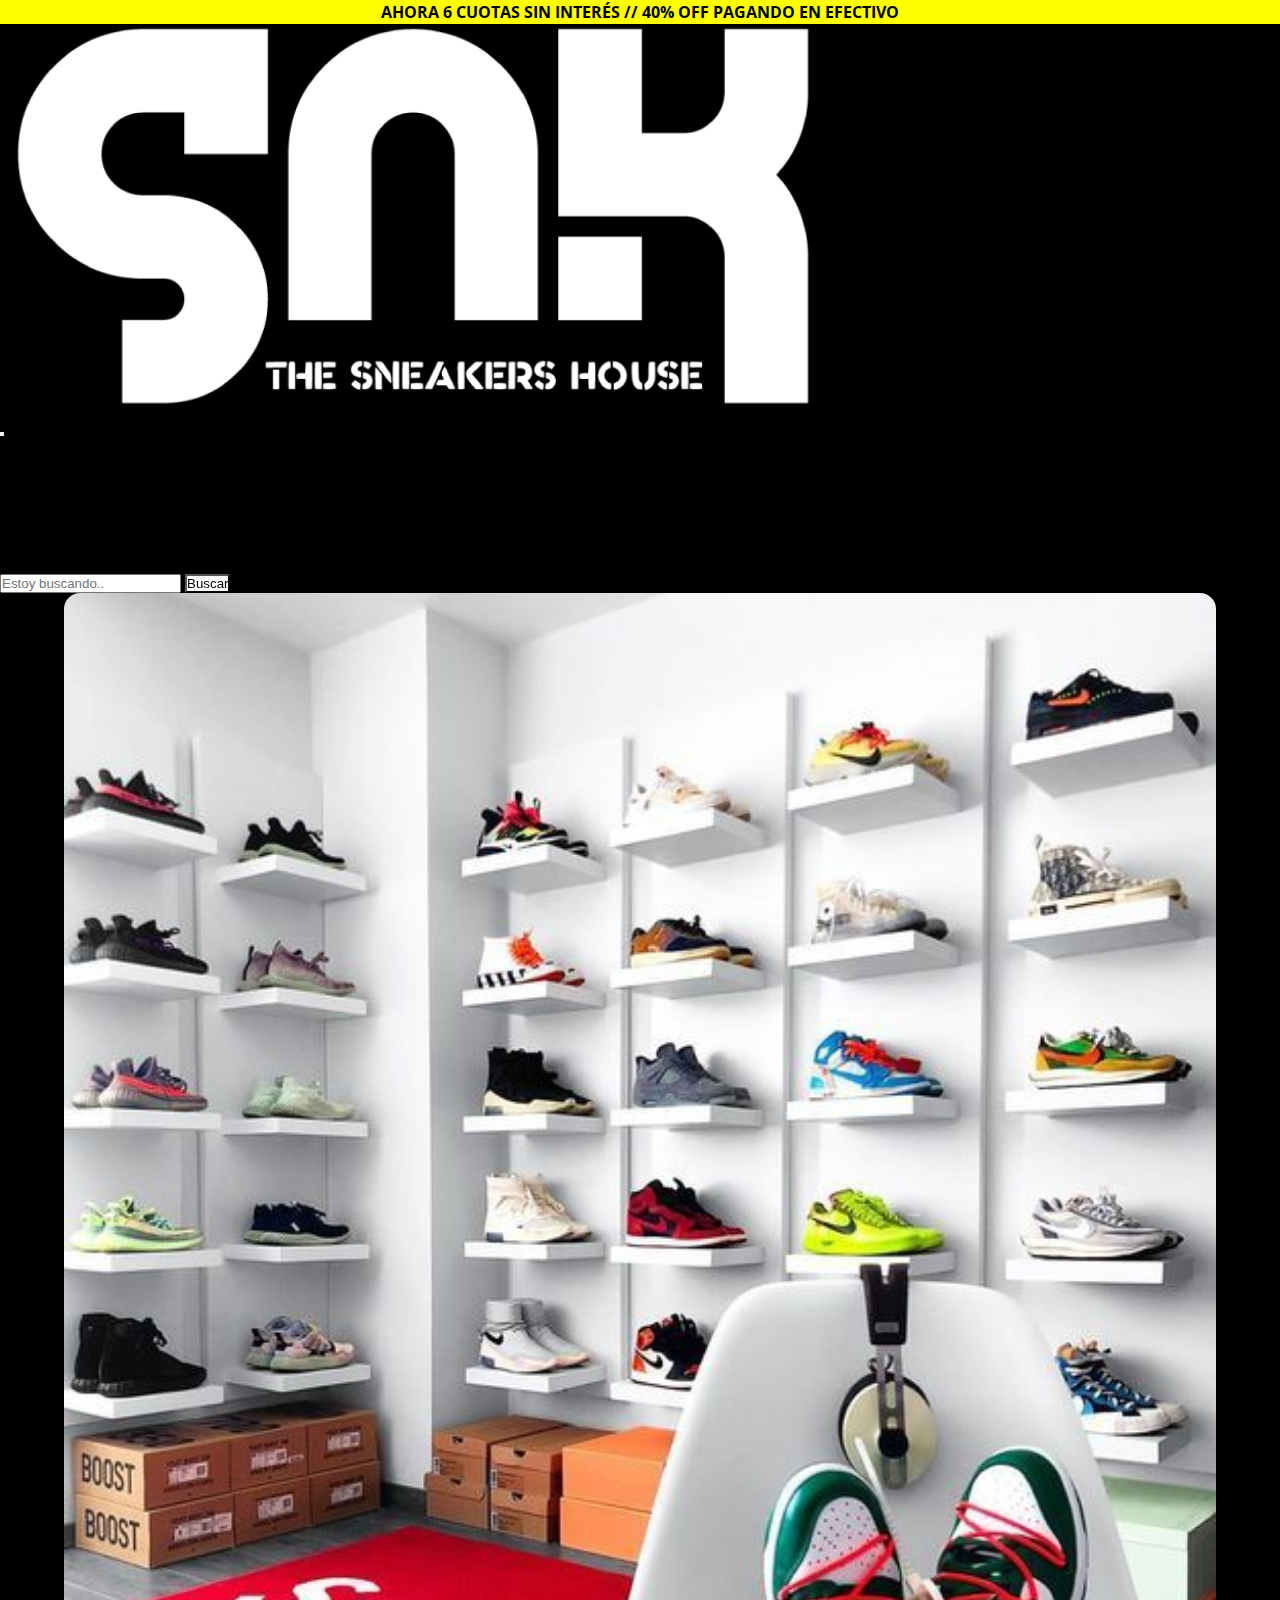
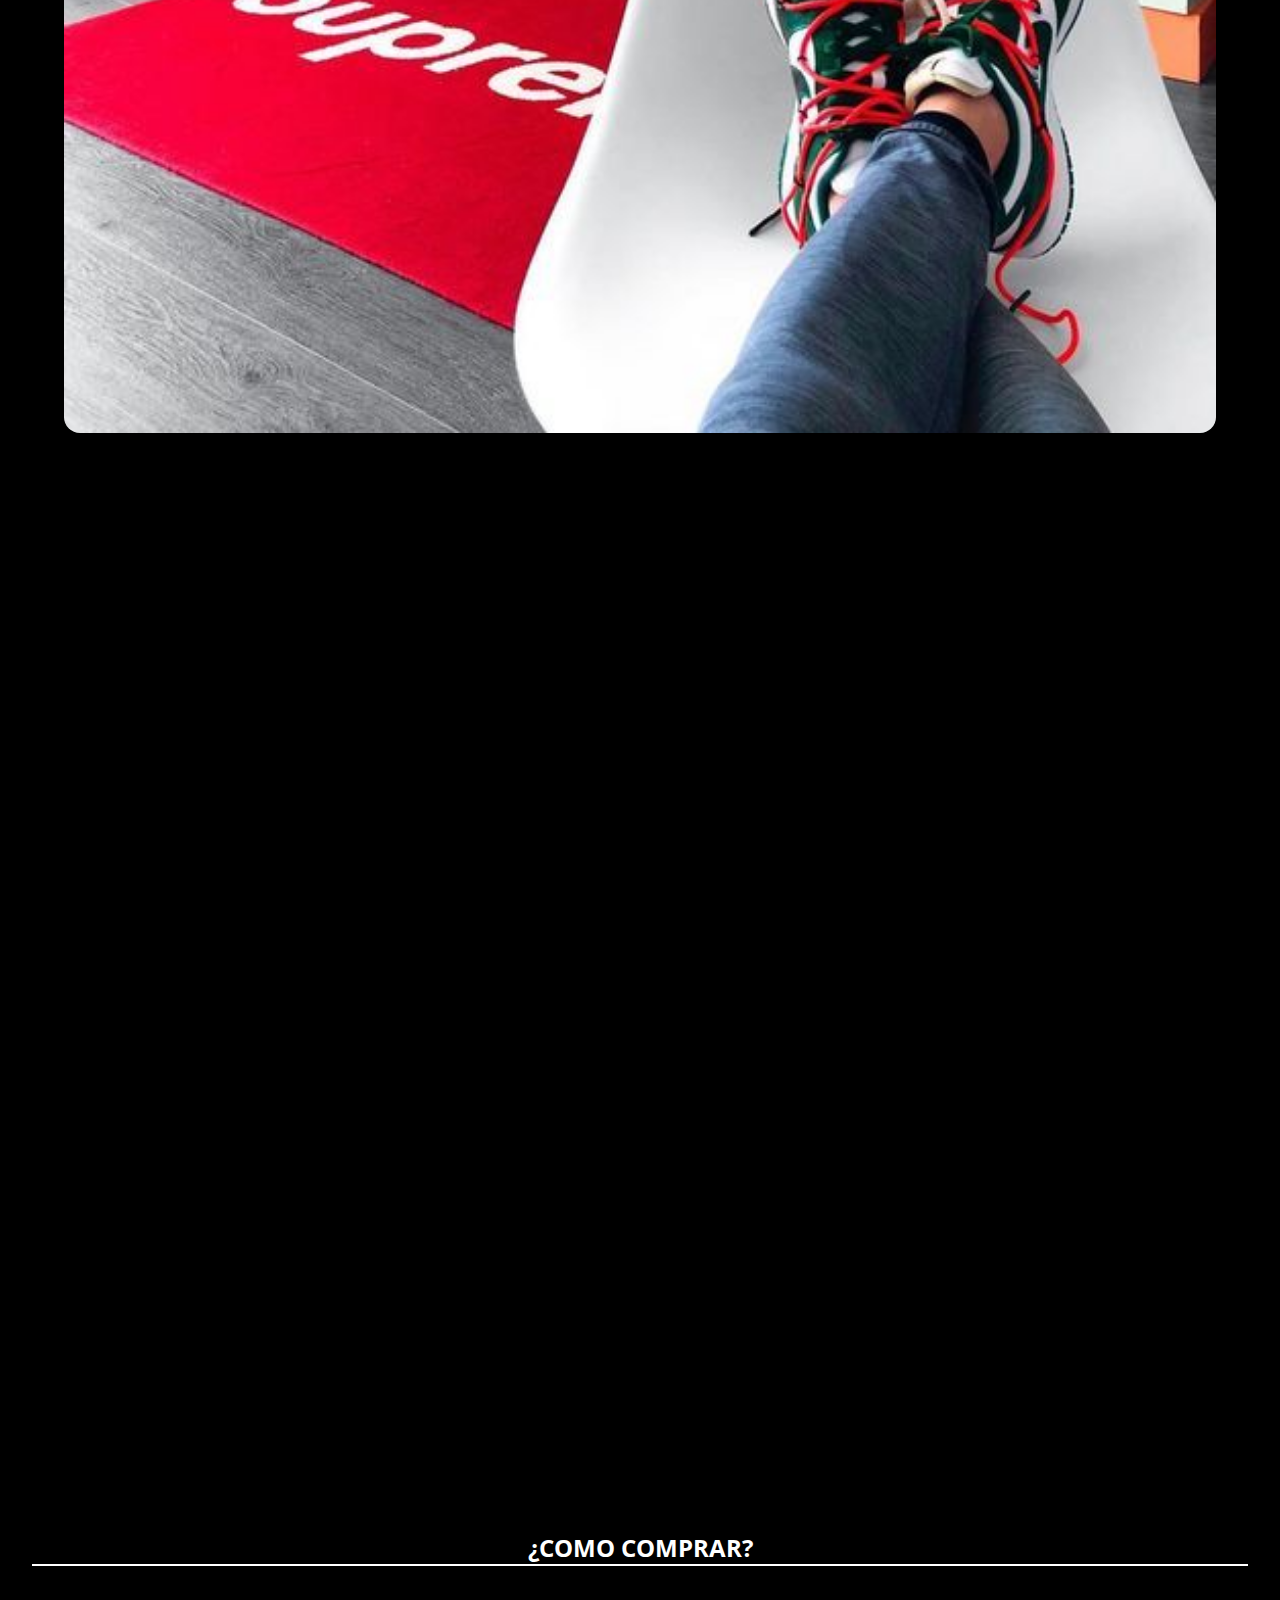
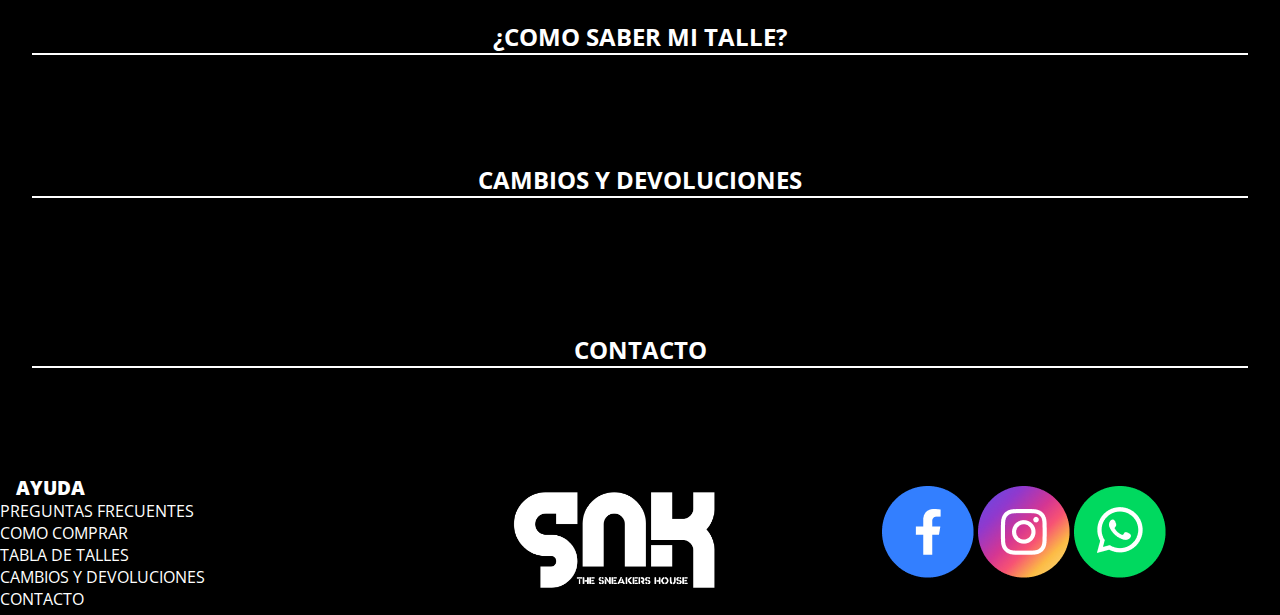
==== commit 7e31cb62: "Paso css a scss con SASS" ====
--- a/pages/about_us.html
+++ b/pages/about_us.html
@@ -8,7 +8,7 @@
 	<!-- Boostrap -->
 	<link href="https://cdn.jsdelivr.net/npm/bootstrap@5.2.0/dist/css/bootstrap.min.css" rel="stylesheet" integrity="sha384-gH2yIJqKdNHPEq0n4Mqa/HGKIhSkIHeL5AyhkYV8i59U5AR6csBvApHHNl/vI1Bx" crossorigin="anonymous">
 	<!-- Link de CSS -->
-	<link rel="stylesheet" type="text/css" href="../css/styles.css">
+	<link rel="stylesheet" type="text/css" href="../css/estilos.css">
 	<!-- GOOGLES FONTS -->
 	<link rel="preconnect" href="https://fonts.googleapis.com">
 	<link rel="preconnect" href="https://fonts.gstatic.com" crossorigin>
@@ -53,7 +53,7 @@
     </div>
   </div>
 </nav>
-<!-- -->
+
 <main>
 	<div class="row g-0">
     	<img src="../imagenes/showroom_snk.jpg" alt="Showroom" class="container-fluid col-xl-5 showroom_img">
--- a/css/estilos.css
+++ b/css/estilos.css
@@ -0,0 +1,437 @@
+html,
+body {
+  margin: 0;
+  padding: 0;
+  font-family: "Open Sans", sans-serif;
+  background-color: black;
+}
+
+img {
+  width: 100%;
+}
+
+* {
+  margin: 0;
+  padding: 0;
+  box-sizing: border-box;
+}
+
+h3 {
+  font-weight: bold;
+}
+
+footer {
+  display: flex;
+  background-color: black;
+  color: white;
+}
+
+a {
+  list-style: none;
+  color: white;
+  text-decoration: none;
+}
+
+ul {
+  padding: 0;
+  list-style: none;
+}
+
+.descuento_header {
+  display: flex;
+  height: 1.5rem;
+  background: yellow;
+  position: sticky;
+  top: 0;
+  z-index: 100;
+}
+
+.descuento {
+  display: flex;
+  flex-wrap: wrap;
+  align-items: center;
+  margin: auto;
+}
+
+.navbar {
+  display: flex;
+  background: black;
+  height: auto;
+  position: sticky;
+  top: 0;
+  z-index: 100;
+}
+
+.conteienr-fluid {
+  display: flex;
+  flex-wrap: wrap;
+}
+
+.navbar-brand {
+  width: 100px;
+  height: auto;
+  padding: 10px;
+}
+
+.nav-item a {
+  text-decoration: none;
+  transition-property: color;
+  transition-duration: 1s;
+  color: black;
+}
+.nav-item a:hover {
+  color: yellow;
+  text-decoration: underline;
+}
+
+.dropdown-menu {
+  background-color: black;
+}
+.dropdown-menu a {
+  text-decoration: none;
+  transition-property: color;
+  transition-duration: 1s;
+  color: black;
+}
+.dropdown-menu a:hover {
+  color: black;
+  text-decoration: underline;
+  text-decoration: blink;
+}
+
+.btn {
+  background-color: white;
+}
+
+.bienvenido {
+  background-image: url(../imagenes/home_banner_2.jpg);
+  background-repeat: no-repeat;
+  background-size: cover;
+  background-position: center center;
+  flex-basis: 100%;
+  display: flex;
+  justify-content: center;
+  align-items: center;
+  height: 100vh;
+}
+.bienvenido h1 {
+  color: black;
+  text-shadow: 0 20px 25px #2e2e31, 0 40px 60px #2e2e31;
+  font-size: 5rem;
+  font-weight: bold;
+  text-decoration: none;
+  letter-spacing: -3px;
+  margin: 0;
+  position: relative;
+  top: 50%;
+  left: 50%;
+  transform: translateX(-50%) translateY(-50%);
+  border-bottom: 1px solid;
+}
+.bienvenido h1 span {
+  position: absolute;
+  right: 0;
+  width: 0;
+  background: space;
+  border-left: 5px solid;
+  animation: maquina 3s infinite alternate steps(25);
+}
+
+@keyframes maquina {
+  from {
+    width: 100%;
+  }
+  to {
+    width: 0;
+  }
+}
+.carousel-inner {
+  position: relative;
+  width: 100%;
+  overflow: hidden;
+}
+
+.carousel-item {
+  margin-top: 1rem;
+  position: relative;
+  display: none;
+  float: left;
+  width: 100%;
+  margin-right: -100%;
+  -webkit-backface-visibility: hidden;
+  backface-visibility: hidden;
+  transition: transform 0.5s ease-in-out;
+}
+
+.row {
+  background-color: black;
+  display: flex;
+  flex-wrap: wrap;
+  margin-top: calc(-1 * var(--bs-gutter-y));
+  margin-right: calc(-0.5 * var(--bs-gutter-x));
+  margin-left: calc(-0.5 * var(--bs-gutter-x));
+}
+
+.img-fluid {
+  border-radius: 1rem;
+}
+
+.carousel-inner {
+  position: relative;
+  width: 100%;
+  overflow: hidden;
+}
+
+.carousel-item {
+  margin-top: 1rem;
+  position: relative;
+  display: none;
+  float: left;
+  width: 100%;
+  margin-right: -100%;
+  -webkit-backface-visibility: hidden;
+  backface-visibility: hidden;
+  transition: transform 0.5s ease-in-out;
+}
+
+.row {
+  background-color: black;
+  display: flex;
+  flex-wrap: wrap;
+  margin-top: calc(-1 * var(--bs-gutter-y));
+  margin-right: calc(-0.5 * var(--bs-gutter-x));
+  margin-left: calc(-0.5 * var(--bs-gutter-x));
+}
+
+.img-fluid {
+  border-radius: 1rem;
+}
+
+.street {
+  width: auto;
+}
+
+.marcas {
+  display: flex;
+  flex-direction: column;
+  text-align: center;
+  background-color: white;
+}
+.marcas div {
+  display: flex;
+  flex-direction: row;
+  flex-wrap: wrap;
+  justify-content: center;
+}
+.marcas div img {
+  width: 100px;
+  height: 100px;
+}
+
+.footer {
+  display: grid;
+  grid-template-columns: 2fr 1fr 2fr;
+  background-color: black;
+  margin: auto;
+  padding: 0.3rem 0;
+}
+
+.ayuda_footer .logo_footer .redes_footer {
+  display: flex;
+  justify-content: center;
+  align-items: center;
+}
+
+.ayuda_footer h3 {
+  padding-left: 1rem;
+  margin-top: 1rem;
+}
+.ayuda_footer h3 a {
+  text-decoration: none;
+  padding-left: 2rem;
+}
+
+.logo_footer img {
+  width: 80%;
+  margin-top: 2rem;
+}
+
+.redes_footer {
+  display: flex;
+  justify-content: center;
+  align-items: center;
+}
+
+.gps {
+  padding: 0.5rem;
+  display: flex;
+  -webkit-box-pack: center;
+  justify-content: center;
+  max-width: 90%;
+  transition: 0.2s;
+}
+
+.gps:hover {
+  transform: scale3d(0.95, 0.95, 0.95);
+  transition: 0.4s;
+}
+
+.showroom_img {
+  border-radius: 1rem;
+  margin: 0 auto;
+  max-width: 90%;
+  display: flex;
+  -webkit-box-pack: center;
+  justify-content: center;
+  transition: 0.2s;
+}
+
+.showroom_img:hover {
+  transform: scale3d(0.85, 0.85, 0.85);
+  transition: 0.4s;
+}
+
+.gps {
+  padding: 0.5rem;
+  display: flex;
+  -webkit-box-pack: center;
+  justify-content: center;
+  max-width: 90%;
+  transition: 0.2s;
+}
+
+.gps:hover {
+  transform: scale3d(0.95, 0.95, 0.95);
+  transition: 0.4s;
+}
+
+.showroom_img {
+  border-radius: 1rem;
+  margin: 0 auto;
+  max-width: 90%;
+  display: flex;
+  -webkit-box-pack: center;
+  justify-content: center;
+  transition: 0.2s;
+}
+
+.showroom_img:hover {
+  transform: scale3d(0.85, 0.85, 0.85);
+  transition: 0.4s;
+}
+
+#desplegable {
+  margin: 2rem;
+}
+
+.card {
+  text-align: center;
+  word-wrap: break-word;
+  --bs-card-bg: black;
+}
+
+.card-header {
+  background-color: black;
+  border-bottom: 2px solid white;
+}
+
+.card-body {
+  color: black;
+  font-size: 1.2rem;
+}
+
+.btnabout {
+  background-color: black;
+  font-size: 1.5rem;
+}
+
+.productos {
+  background: black;
+}
+
+.productos_contenedor {
+  border-bottom: 1px solid white;
+  max-width: 1200px;
+  margin: auto;
+  margin-top: auto;
+  perspective: 1000px;
+  display: flex;
+  justify-content: center;
+  flex-wrap: wrap;
+}
+
+.papa_tarjeta {
+  margin: 20px;
+  perspective: 1000px;
+}
+
+.papa_tarjeta:hover .tarjeta {
+  transform: rotateY(180deg);
+}
+
+.tarjeta {
+  width: 350px;
+  height: 400px;
+  position: relative;
+  transform-style: preserve-3d;
+  transition: all 600ms;
+}
+
+.frente_tarjeta, .dorso_tarjeta {
+  width: 100%;
+  height: 100%;
+  position: absolute;
+  top: 0;
+  left: 0;
+  backface-visibility: hidden;
+  transform-style: preserve-3d;
+  border-radius: 20px;
+}
+
+.frente_tarjeta {
+  background-size: cover;
+  background-position: center;
+}
+
+.cuerpo_tarjeta_dorso {
+  padding: 40px;
+  text-align: center;
+  transform: translateZ(60px);
+}
+.cuerpo_tarjeta_dorso p {
+  margin-top: 30px;
+  font-size: 18px;
+}
+.cuerpo_tarjeta_dorso p input {
+  padding: 10px 40px;
+  margin-top: 30px;
+  font-size: 16px;
+  cursor: pointer;
+  border: none;
+  color: black;
+  background: BLACK;
+  box-shadow: 1px 1px 30px -5px black;
+  border-radius: 10px;
+  transition: box-shadow 600ms;
+}
+
+.dorso_tarjeta {
+  transform: rotateY(180deg);
+  background: #fff;
+}
+
+@media (m-width: 480px) {
+  .navbar {
+    display: flex;
+    flex-wrap: wrap;
+    flex-wrap: wrap;
+  }
+  .navbar-bar {
+    display: flex;
+    flex-wrap: wrap;
+    margin: auto;
+    justify-content: center;
+  }
+}
+
+/*# sourceMappingURL=estilos.css.map */
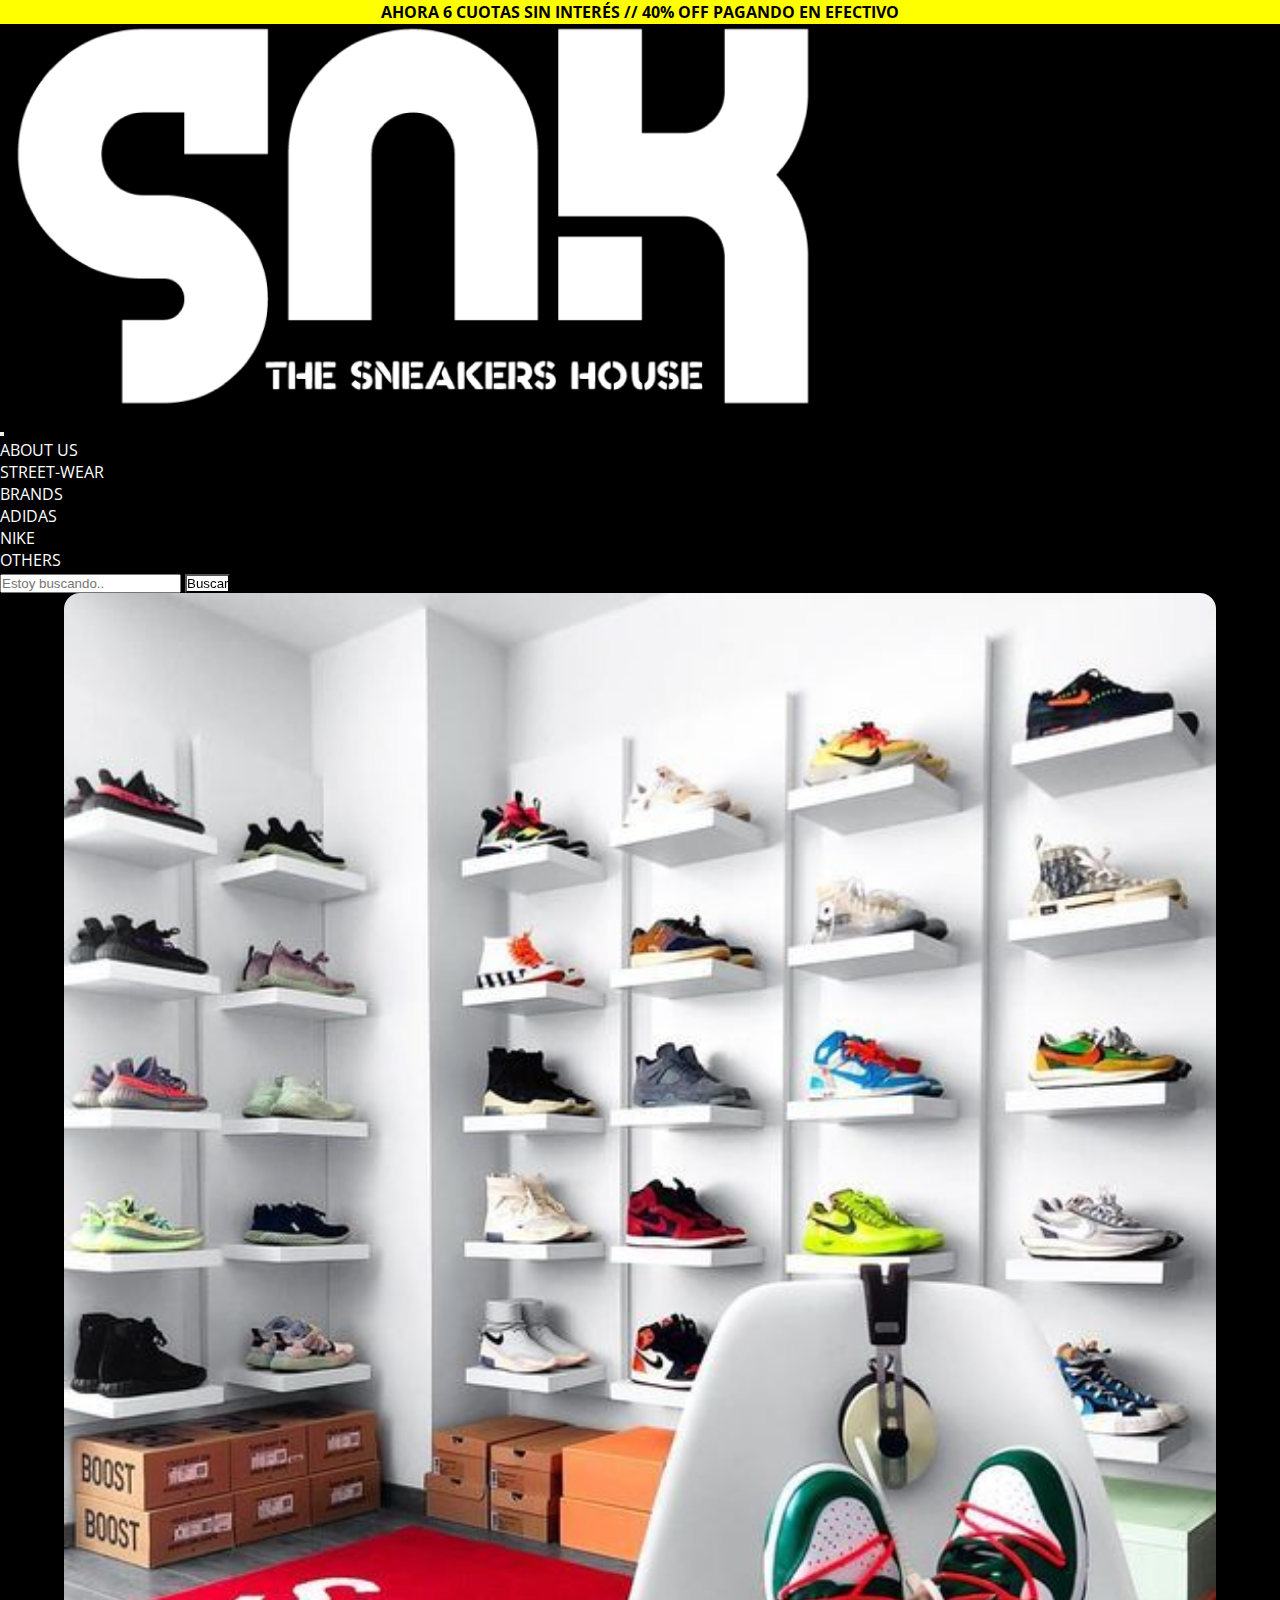
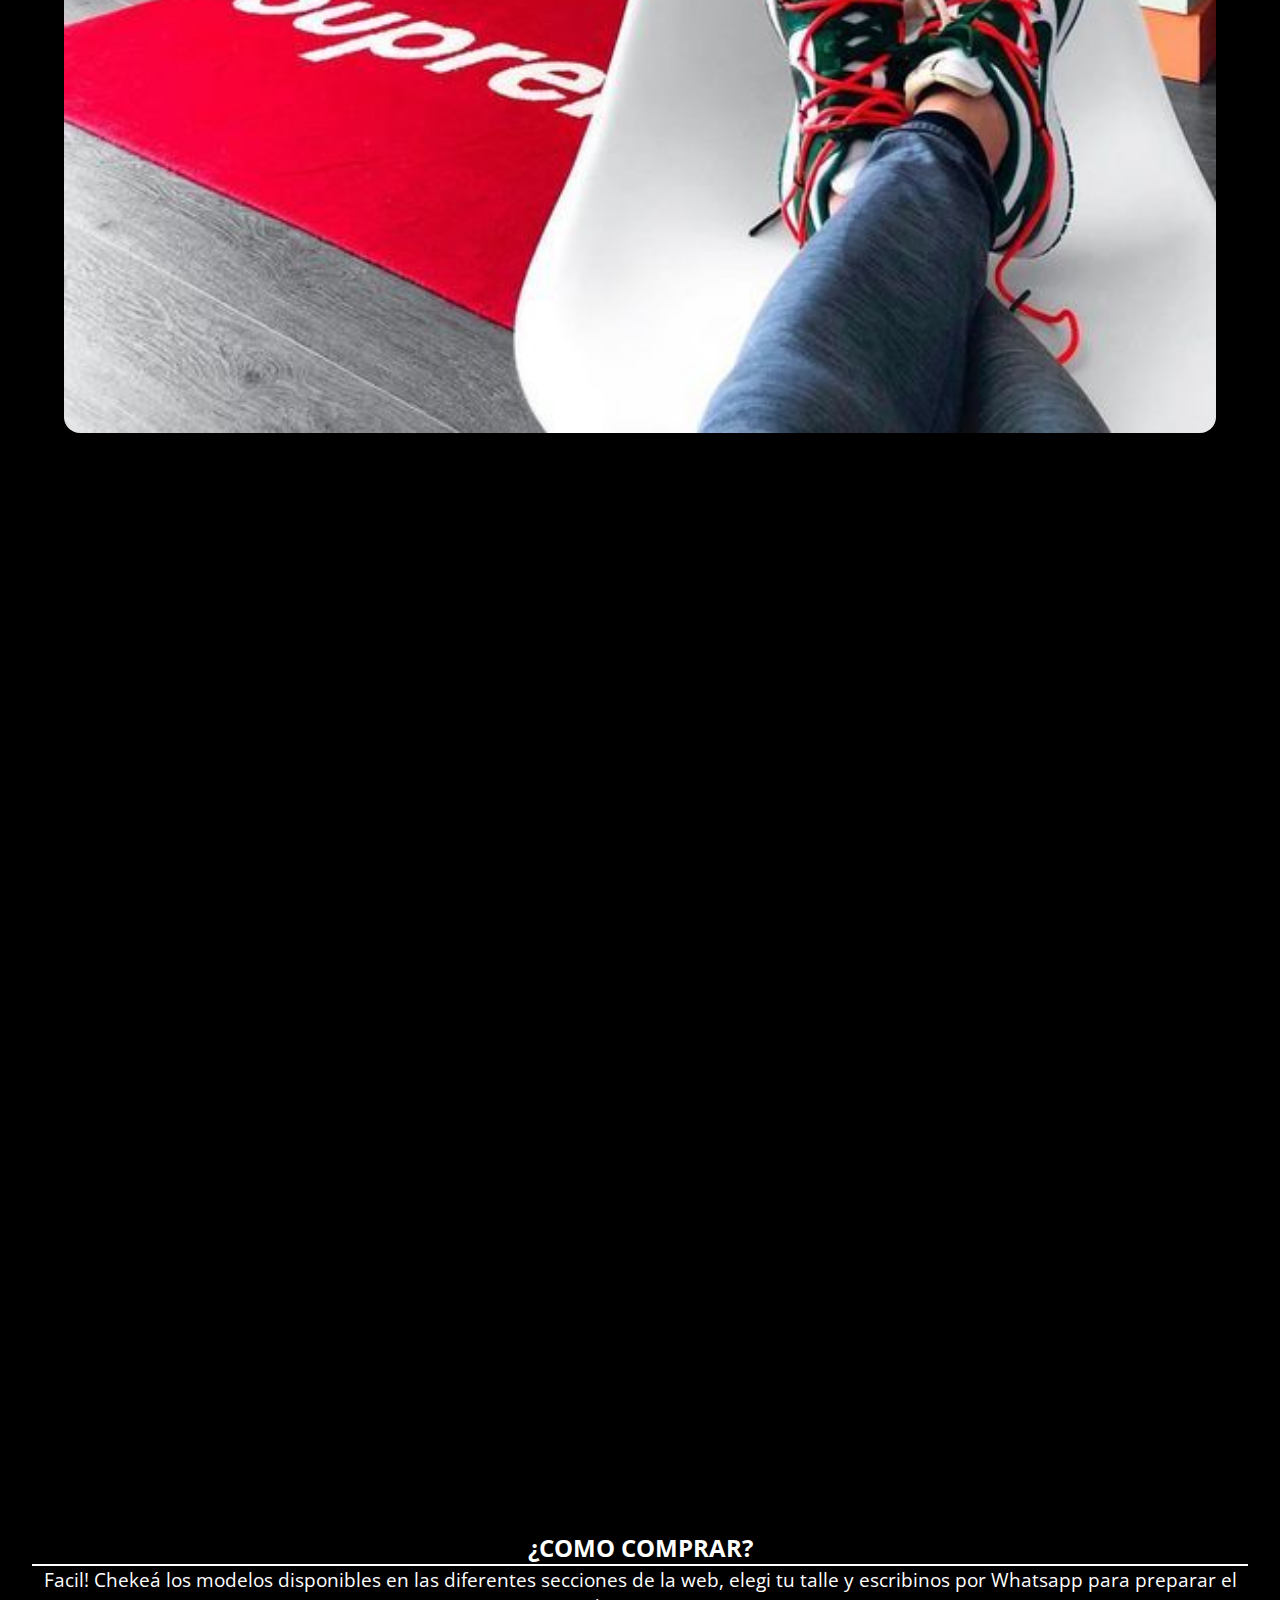
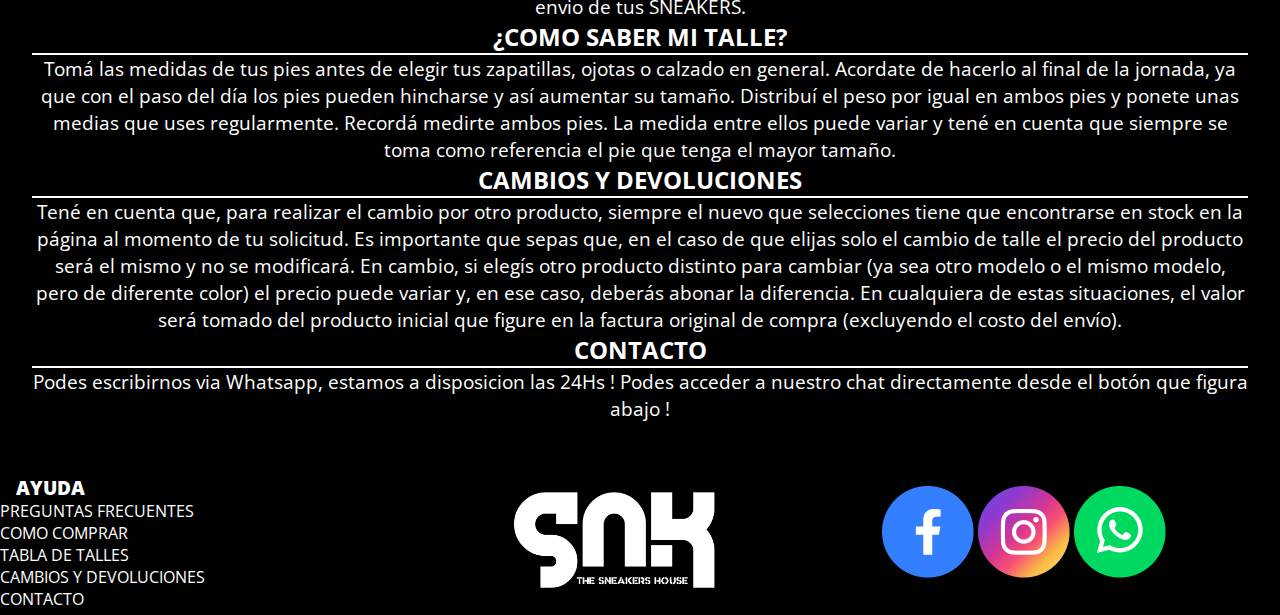
==== commit af2fcaa3: "Ajustes en streetwear de index" ====
--- a/pages/about_us.html
+++ b/pages/about_us.html
@@ -3,7 +3,9 @@
 <head>
 	<meta charset="UTF-8">
 	<meta name="viewport" content="width=device-width" initial-scale="1.0">
-	<title>SNK | Sneakers House</title>
+	   <meta name="keywords" content="sneakers, streetwear, hood, fashion" />
+    <meta name="description" content="Todas tus sneakersen un solo lugar" />
+    <title>About Us | Sneakers House</title>
 	<link rel="shortcut icon" href="../favicomsnk.png">
 	<!-- Boostrap -->
 	<link href="https://cdn.jsdelivr.net/npm/bootstrap@5.2.0/dist/css/bootstrap.min.css" rel="stylesheet" integrity="sha384-gH2yIJqKdNHPEq0n4Mqa/HGKIhSkIHeL5AyhkYV8i59U5AR6csBvApHHNl/vI1Bx" crossorigin="anonymous">
@@ -23,7 +25,7 @@
 	</header>	
 	<nav class="navbar navbar-expand-lg">
   <div class="container-fluid">
-    <a class="navbar-brand" href="../index.html"/a><img class="logo" src="../imagenes/logo_blanco.png" alt="S N K | Sneakers House"/></a>
+    <a class="navbar-brand" href="../index.html"/a><img class="logo" src="../imagenes/logo_blanco.png" alt="S N K | Sneakers House" title="Logo"></a>
     <button class="navbar-toggler" type="button" data-bs-toggle="collapse" data-bs-target="#navbarSupportedContent" aria-controls="navbarSupportedContent" aria-expanded="false" aria-label="Toggle navigation">
       <span class="navbar-toggler-icon"></span>
     </button>
@@ -124,11 +126,11 @@
  </main>       
 <!-- -->
 	
-	<footer class="footer">
-		<section class="ayuda_footer">
-			<h3><strong>AYUDA</strong></h3>
-			<div>	
-				<ul class="seccionfooter1">
+<footer class="footer">
+	<section class="ayuda_footer">
+		<h3><strong>AYUDA</strong></h3>
+    		<div>	
+	       		<ul class="seccionfooter1">
 					<li><a href="../pages/about_us.html">PREGUNTAS FRECUENTES</a></li>
 					<li><a href="../pages/about_us.html">COMO COMPRAR</a></li>
 					<li><a href="../pages/about_us.html">TABLA DE TALLES</a></li>
@@ -137,9 +139,9 @@
 				</ul>
 			</div>	
 		</section>
-		<section class="logo_footer">
-			<a href="../index.html"/a><img class="logo" src="../imagenes/logo_blanco.png" alt="S N K | Sneakers House"/></a>
-		</section>
+<section class="logo_footer">
+	<a href="../index.html"/a><img class="logo" src="../imagenes/logo_blanco.png" alt="S N K | Sneakers House" title="Logo" /></a>
+</section>
 		<section class="redes_footer">
 				<div id="logos_redes">
 					<a href="https://www.facebook.com/snk.house1" style="display: inline-block"/a><img class="facebook" src="../imagenes/Facebook.png" alt="S N K | Sneakers House"/></a>
--- a/css/estilos.css
+++ b/css/estilos.css
@@ -77,7 +77,7 @@
   text-decoration: none;
   transition-property: color;
   transition-duration: 1s;
-  color: black;
+  color: white;
 }
 .nav-item a:hover {
   color: yellow;
@@ -91,7 +91,7 @@
   text-decoration: none;
   transition-property: color;
   transition-duration: 1s;
-  color: black;
+  color: white;
 }
 .dropdown-menu a:hover {
   color: black;
@@ -115,7 +115,7 @@
   height: 100vh;
 }
 .bienvenido h1 {
-  color: black;
+  color: white;
   text-shadow: 0 20px 25px #2e2e31, 0 40px 60px #2e2e31;
   font-size: 5rem;
   font-weight: bold;
@@ -207,10 +207,49 @@
   border-radius: 1rem;
 }
 
-.street {
-  width: auto;
-}
-
+.nuevo {
+  background-image: url(../imagenes/streetwear/banner1.jpg);
+  background-repeat: no-repeat;
+  background-size: cover;
+  background-position: center center;
+  flex-basis: 100%;
+  display: flex;
+  justify-content: center;
+  align-items: center;
+  height: 100vh;
+}
+
+.nuevo h2 {
+  color: white;
+  text-shadow: 0 20px 25px #2e2e31, 0 40px 60px #2e2e31;
+  font-size: 5rem;
+  font-weight: bold;
+  text-decoration: none;
+  letter-spacing: -3px;
+  margin: 0;
+  position: relative;
+  top: 50%;
+  left: 50%;
+  transform: translateX(-50%) translateY(-50%);
+  border-bottom: 1px solid;
+}
+.nuevo h2 span {
+  position: absolute;
+  right: 0;
+  width: 0;
+  background: space;
+  border-left: 5px solid;
+  animation: maquina 3s infinite alternate steps(25);
+}
+
+@keyframes maquina {
+  from {
+    width: 100%;
+  }
+  to {
+    width: 0;
+  }
+}
 .marcas {
   display: flex;
   flex-direction: column;
@@ -336,7 +375,7 @@
 }
 
 .card-body {
-  color: black;
+  color: white;
   font-size: 1.2rem;
 }
 
@@ -408,7 +447,7 @@
   font-size: 16px;
   cursor: pointer;
   border: none;
-  color: black;
+  color: white;
   background: BLACK;
   box-shadow: 1px 1px 30px -5px black;
   border-radius: 10px;
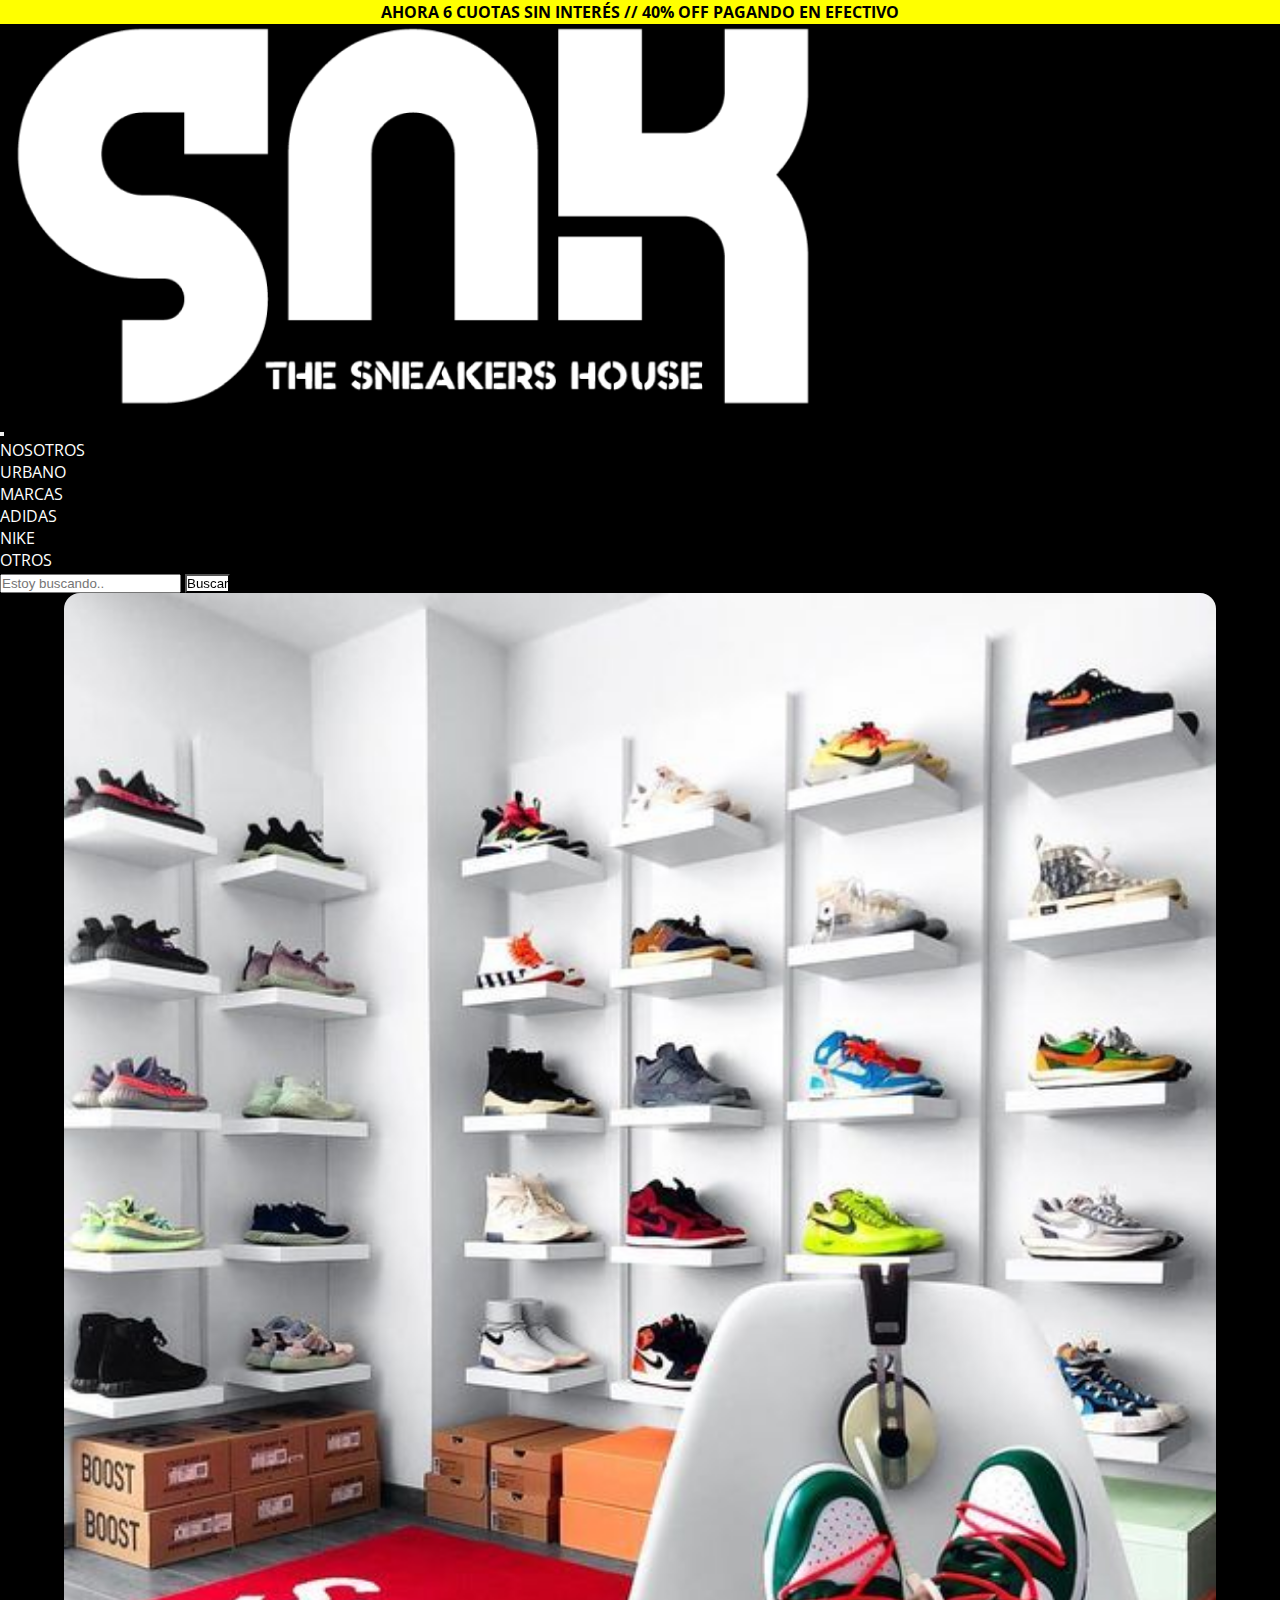
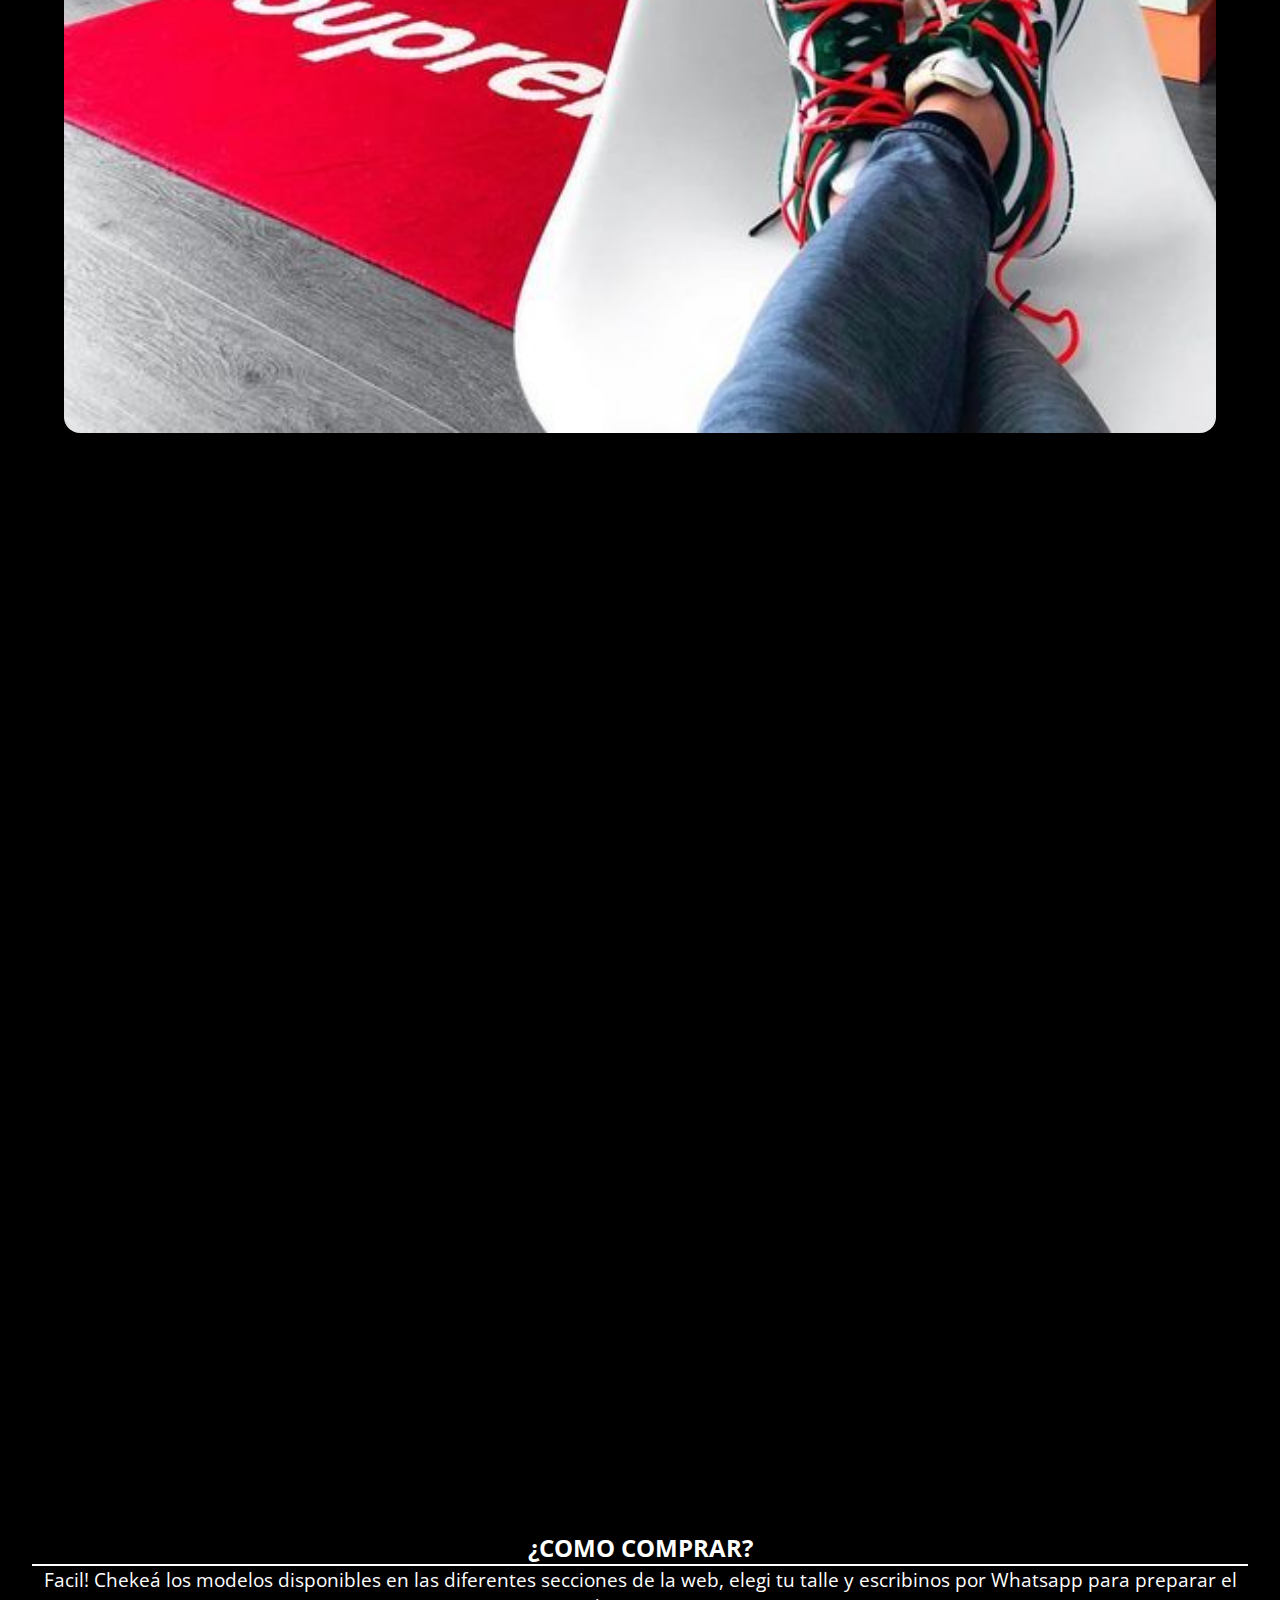
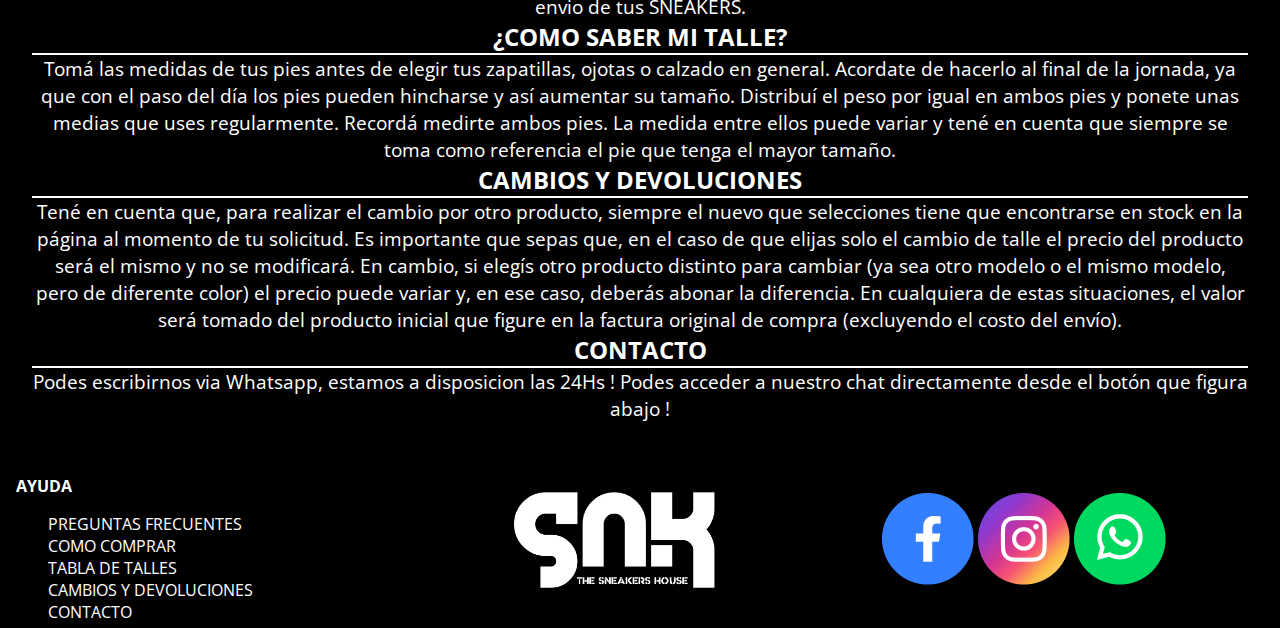
==== commit 01e7514c: "Correcciones de codigo" ====
--- a/pages/about_us.html
+++ b/pages/about_us.html
@@ -3,7 +3,7 @@
 <head>
 	<meta charset="UTF-8">
 	<meta name="viewport" content="width=device-width" initial-scale="1.0">
-	   <meta name="keywords" content="sneakers, streetwear, hood, fashion" />
+	<meta name="keywords" content="sneakers, streetwear, hood, fashion" />
     <meta name="description" content="Todas tus sneakersen un solo lugar" />
     <title>About Us | Sneakers House</title>
 	<link rel="shortcut icon" href="../favicomsnk.png">
@@ -18,138 +18,119 @@
 </head>
 
 <body>
-	<header class="descuento_header">
-		<div class="descuento">
-			<p><strong>AHORA 6 CUOTAS SIN INTERÉS // 40% OFF PAGANDO EN EFECTIVO</strong></p>
-		</div>
-	</header>	
-	<nav class="navbar navbar-expand-lg">
-  <div class="container-fluid">
-    <a class="navbar-brand" href="../index.html"/a><img class="logo" src="../imagenes/logo_blanco.png" alt="S N K | Sneakers House" title="Logo"></a>
-    <button class="navbar-toggler" type="button" data-bs-toggle="collapse" data-bs-target="#navbarSupportedContent" aria-controls="navbarSupportedContent" aria-expanded="false" aria-label="Toggle navigation">
-      <span class="navbar-toggler-icon"></span>
-    </button>
+<header class="descuento_header">
+   <div class="descuento">
+		<p><strong>AHORA 6 CUOTAS SIN INTERÉS // 40% OFF PAGANDO EN EFECTIVO</strong></p>
+   </div>
+</header>	
+<nav class="navbar navbar-expand-lg">
+    <div class="container-fluid">
+        <a class="navbar-brand" href="../index.html"/a><img class="logo" src="../imagenes/logo_blanco.png" alt="S N K | Sneakers House"  title="logo"/></a>
+            <button class="navbar-toggler" type="button" data-bs-toggle="collapse" data-bs-target="#navbarSupportedContent" aria-controls="navbarSupportedContent" aria-expanded="false" aria-label="Toggle navigation">
+                <span class="navbar-toggler-icon"></span>
+            </button>
     <div class="collapse navbar-collapse" id="navbarSupportedContent">
-      <ul class="navbar-nav me-auto mb-2 mb-lg-0">
-        <li class="nav-item">
-          <a class="nav-link" href="../pages/about_us.html">ABOUT US</a>
-        </li>
-        <li class="nav-item">
-          <a class="nav-link" href="../pages/streetwear.html">STREET-WEAR</a>
-        </li>
-        <li class="nav-item dropdown">
-          <a class="nav-link dropdown-toggle" role="button" data-bs-toggle="dropdown" aria-expanded="false">
-            BRANDS
-          </a>
-          <ul class="dropdown-menu">
+        <ul class="navbar-nav me-auto mb-2 mb-lg-0">
+            <li class="nav-item"><a class="nav-link" href="../pages/about_us.html">NOSOTROS</a></li>
+            <li class="nav-item"><a class="nav-link" href="../pages/streetwear.html">URBANO</a></li>
+            <li class="nav-item dropdown"><a class="nav-link dropdown-toggle" role="button" data-bs-toggle="dropdown" aria-expanded="false">MARCAS</a>
+        <ul class="dropdown-menu">
             <li><a class="dropdown-item" href="../pages/adidas.html">ADIDAS</a></li>
             <li><a class="dropdown-item" href="../pages/nike.html">NIKE</a></li>
-           	<li><a class="dropdown-item" href="../pages/luxury.html">OTHERS</a></li>
-          </ul>
-        </li>
-      </ul>
-      <form class="d-flex" role="search">
-        <input class="form-control me-2" type="search" placeholder="Estoy buscando.." aria-label="Search">
-        <button class="btn" type="submit">Buscar</button>
-      </form>
+            <li><a class="dropdown-item" href="../pages/luxury.html">OTROS</a></li>
+        </ul>
+        </ul>
+
+        <form class="d-flex" role="search">
+            <input class="form-control me-2" type="search" placeholder="Estoy buscando.." aria-label="Search">
+                <button class="btn btn-outline-success" type="submit">Buscar</button>
+        </form>
     </div>
-  </div>
 </nav>
 
 <main>
 	<div class="row g-0">
     	<img src="../imagenes/showroom_snk.jpg" alt="Showroom" class="container-fluid col-xl-5 showroom_img">
-
- 		<section class="container gps col-xl-5">
-      		<iframe class="media_gps" src="https://www.google.com/maps/embed?pb=!1m18!1m12!1m3!1d3284.1969295568892!2d-58.37197108460945!3d-34.59918146476548!2m3!1f0!2f0!3f0!3m2!1i1024!2i768!4f13.1!3m3!1m2!1s0x95a3353362b5f933%3A0xc1b70cb49ba27aa0!2sMicrosoft%20Argentina!5e0!3m2!1sen!2sar!4v1648254077707!5m2!1sen!2sar" width="900" height="1050" style="border:0;" allowfullscreen="" loading="lazy" referrerpolicy="no-referrer-when-downgrade"></iframe>
-  		</section>
+            <section class="container gps col-xl-5">
+      		    <iframe class="media_gps" src="https://www.google.com/maps/embed?pb=!1m18!1m12!1m3!1d3284.1969295568892!2d-58.37197108460945!3d-34.59918146476548!2m3!1f0!2f0!3f0!3m2!1i1024!2i768!4f13.1!3m3!1m2!1s0x95a3353362b5f933%3A0xc1b70cb49ba27aa0!2sMicrosoft%20Argentina!5e0!3m2!1sen!2sar!4v1648254077707!5m2!1sen!2sar" width="900" height="1050" style="border:0;" allowfullscreen="" loading="lazy" referrerpolicy="no-referrer-when-downgrade"></iframe>
+  		    </section>
  	</div>
-
    	<div id="desplegable">
     	<div class="card">
             <div class="card-header">
-                   	<a class="btnabout accordion__tittle collapsed" data-bs-toggle="collapse" href="#collapseOne" aria-expanded="false">
-                        <strong>¿COMO COMPRAR?</strong>
-                    </a>
+               	<a class="btnabout accordion__tittle collapsed" data-bs-toggle="collapse" href="#collapseOne" aria-expanded="false"><strong>¿COMO COMPRAR?</strong></a>
            	</div>
-                <div id="collapseOne" class="collapse" style="">
-                    <div class="card-body text__description">
-                        Facil! Chekeá los modelos disponibles en las diferentes secciones de la web, elegi tu talle y escribinos por Whatsapp para preparar el envio de tus SNEAKERS.
-                    </div>
-                </div>
-            </div>
-
-            <div class="card">
-                <div class="card-header">
-                    <a class="collapsed btnabout accordion__tittle" data-bs-toggle="collapse" href="#collapseTwo">
-                        <strong>¿COMO SABER MI TALLE?</strong>
-                    </a>
-          		</div>
-              	<div id="collapseTwo" class="collapse">
-                    <div class="card-body text__description">
-                        Tomá las medidas de tus pies antes de elegir tus zapatillas, ojotas o calzado en general. Acordate de hacerlo al final de la jornada, ya que con el paso del día los pies pueden hincharse y así aumentar su tamaño. Distribuí el peso por igual en ambos pies y ponete unas medias que uses regularmente. Recordá medirte ambos pies. La medida entre ellos puede variar y tené en cuenta que siempre se toma como referencia el pie que tenga el mayor tamaño.
-                    </div>
-                </div>
-            </div>
-
-            <div class="card">
-                <div class="card-header">
-                    <a class="collapsed btnabout accordion__tittle" data-bs-toggle="collapse" href="#collapseThree">
-                        <strong>CAMBIOS Y DEVOLUCIONES</strong>
-                    </a>
-                </div>
-                <div id="collapseThree" class="collapse">
-                    <div class="card-body text__description">
-                        Tené en cuenta que, para realizar el cambio por otro producto, siempre el nuevo que selecciones tiene que encontrarse en stock en la página al momento de tu solicitud.
-
-						Es importante que sepas que, en el caso de que elijas solo el cambio de talle el precio del producto será el mismo y no se modificará. En cambio, si elegís otro producto distinto para cambiar (ya sea otro modelo o el mismo modelo, pero de diferente color) el precio puede variar y, en ese caso, deberás abonar la diferencia.
-
-						En cualquiera de estas situaciones, el valor será tomado del producto inicial que figure en la factura original de compra (excluyendo el costo del envío).
-                    </div>
-                </div>
-            </div>
-
-            <div class="card">
-                <div class="card-header">
-                    <a class="collapsed btnabout accordion__tittle" data-bs-toggle="collapse" href="#collapseFour">
-                       <strong>CONTACTO</strong>
-                    </a>
-                </div>
-                <div id="collapseFour" class="collapse">
-                    <div class="card-body text__description">
-                       Podes escribirnos via Whatsapp, estamos a disposicion las 24Hs !
-                       Podes acceder a nuestro chat directamente desde el botón que figura abajo !
-                    </div>
+            <div id="collapseOne" class="collapse" style="">
+                <div class="card-body text__description">
+                    <p>Facil! Chekeá los modelos disponibles en las diferentes secciones de la web, elegi tu talle y escribinos por Whatsapp para preparar el envio de tus SNEAKERS.</p>
                 </div>
             </div>
         </div>
- </main>       
-<!-- -->
-	
+
+        <div class="card">
+            <div class="card-header">
+                <a class="collapsed btnabout accordion__tittle" data-bs-toggle="collapse" href="#collapseTwo"><strong>¿COMO SABER MI TALLE?</strong></a>
+            </div>
+        <div id="collapseTwo" class="collapse">
+            <div class="card-body text__description">
+                <p>Tomá las medidas de tus pies antes de elegir tus zapatillas, ojotas o calzado en general. Acordate de hacerlo al final de la jornada, ya que con el paso del día los pies pueden hincharse y así aumentar su tamaño. Distribuí el peso por igual en ambos pies y ponete unas medias que uses regularmente. Recordá medirte ambos pies. La medida entre ellos puede variar y tené en cuenta que siempre se toma como referencia el pie que tenga el mayor tamaño.</p>
+            </div>
+        </div>
+    </div>
+
+        <div class="card">
+            <div class="card-header">
+                <a class="collapsed btnabout accordion__tittle" data-bs-toggle="collapse" href="#collapseThree"><strong>CAMBIOS Y DEVOLUCIONES</strong></a>
+            </div>
+            <div id="collapseThree" class="collapse">
+                <div class="card-body text__description">
+                    <p>Tené en cuenta que, para realizar el cambio por otro producto, siempre el nuevo que selecciones tiene que encontrarse en stock en la página al momento de tu solicitud.
+
+					Es importante que sepas que, en el caso de que elijas solo el cambio de talle el precio del producto será el mismo y no se modificará. En cambio, si elegís otro producto distinto para cambiar (ya sea otro modelo o el mismo modelo, pero de diferente color) el precio puede variar y, en ese caso, deberás abonar la diferencia.
+
+					En cualquiera de estas situaciones, el valor será tomado del producto inicial que figure en la factura original de compra (excluyendo el costo del envío).</p>
+                </div>
+            </div>
+        </div>
+
+        <div class="card">
+            <div class="card-header">
+                <a class="collapsed btnabout accordion__tittle" data-bs-toggle="collapse" href="#collapseFour"><strong>CONTACTO</strong></a>
+            </div>
+            <div id="collapseFour" class="collapse">
+                <div class="card-body text__description">
+                    <p>Podes escribirnos via Whatsapp, estamos a disposicion las 24Hs !
+                    Podes acceder a nuestro chat directamente desde el botón que figura abajo !</p>
+                </div>
+            </div>
+        </div>
+    </div>
+</main>       
+<!-- -->	
 <footer class="footer">
-	<section class="ayuda_footer">
-		<h3><strong>AYUDA</strong></h3>
-    		<div>	
-	       		<ul class="seccionfooter1">
-					<li><a href="../pages/about_us.html">PREGUNTAS FRECUENTES</a></li>
-					<li><a href="../pages/about_us.html">COMO COMPRAR</a></li>
-					<li><a href="../pages/about_us.html">TABLA DE TALLES</a></li>
-					<li><a href="../pages/about_us.html">CAMBIOS Y DEVOLUCIONES</a></li>
-					<li><a href="../pages/about_us.html">CONTACTO</a></li>
-				</ul>
-			</div>	
-		</section>
-<section class="logo_footer">
-	<a href="../index.html"/a><img class="logo" src="../imagenes/logo_blanco.png" alt="S N K | Sneakers House" title="Logo" /></a>
-</section>
-		<section class="redes_footer">
-				<div id="logos_redes">
-					<a href="https://www.facebook.com/snk.house1" style="display: inline-block"/a><img class="facebook" src="../imagenes/Facebook.png" alt="S N K | Sneakers House"/></a>
-					<a href="https://www.instagram.com/snk.house/" style="display: inline-block"/a><img class="instagram" src="../imagenes/Instagram.png" alt="S N K | Sneakers House"/></a>
-					<a href="#"style="display: inline-block" /a><img class="whatsapp" src="../imagenes/Whatsapp.png" alt="S N K | Sneakers House"/></a>
-				</div>
-		</section>
-	</footer>
+    <section class="ayuda_footer">
+        <div><strong>AYUDA</strong></div>
+        <div>   
+            <ul class="seccionfooter1">
+                <li><a href="pages/about_us.html">PREGUNTAS FRECUENTES</a></li>
+                <li><a href="pages/about_us.html">COMO COMPRAR</a></li>
+                <li><a href="pages/about_us.html">TABLA DE TALLES</a></li>
+                <li><a href="pages/about_us.html">CAMBIOS Y DEVOLUCIONES</a></li>
+                <li><a href="pages/about_us.html">CONTACTO</a></li>
+            </ul>
+        </div>  
+    </section>
+    <section class="logo_footer">
+        <a href="../index.html"/a><img class="logo" src="../imagenes/logo_blanco.png" alt="S N K | Sneakers House" title="Logo"/></a>
+    </section>
+    <section class="redes_footer">
+        <div id="logos_redes">
+            <a href="https://www.facebook.com/snk.house1" style="display: inline-block"/a><img class="facebook" src="../imagenes/Facebook.png" alt="S N K | Sneakers House"/></a>
+            <a href="https://www.instagram.com/snk.house/" style="display: inline-block"/a><img class="instagram" src="../imagenes/Instagram.png" alt="S N K | Sneakers House"/></a>
+            <a href="#"style="display: inline-block" /a><img class="whatsapp" src="../imagenes/Whatsapp.png" alt="S N K | Sneakers House"/></a>
+        </div>
+    </section>
+</footer>
 
 <script src="https://cdn.jsdelivr.net/npm/bootstrap@5.2.0/dist/js/bootstrap.bundle.min.js" integrity="sha384-A3rJD856KowSb7dwlZdYEkO39Gagi7vIsF0jrRAoQmDKKtQBHUuLZ9AsSv4jD4Xa" crossorigin="anonymous"></script>
 </body>
--- a/css/estilos.css
+++ b/css/estilos.css
@@ -35,6 +35,16 @@
 ul {
   padding: 0;
   list-style: none;
+}
+
+.descripcion{
+  text-align: center;
+  color: white;
+  height: auto;
+  padding-left: 4rem;
+  padding-right: 4rem;
+  padding-top: 2rem;
+  padding-bottom: 2rem;
 }
 
 .descuento_header {
@@ -137,6 +147,7 @@
   animation: maquina 3s infinite alternate steps(25);
 }
 
+
 @keyframes maquina {
   from {
     width: 100%;
@@ -218,7 +229,6 @@
   align-items: center;
   height: 100vh;
 }
-
 .nuevo h2 {
   color: white;
   text-shadow: 0 20px 25px #2e2e31, 0 40px 60px #2e2e31;
@@ -281,11 +291,11 @@
   align-items: center;
 }
 
-.ayuda_footer h3 {
+.ayuda_footer div {
   padding-left: 1rem;
   margin-top: 1rem;
 }
-.ayuda_footer h3 a {
+.ayuda_footer div a {
   text-decoration: none;
   padding-left: 2rem;
 }
